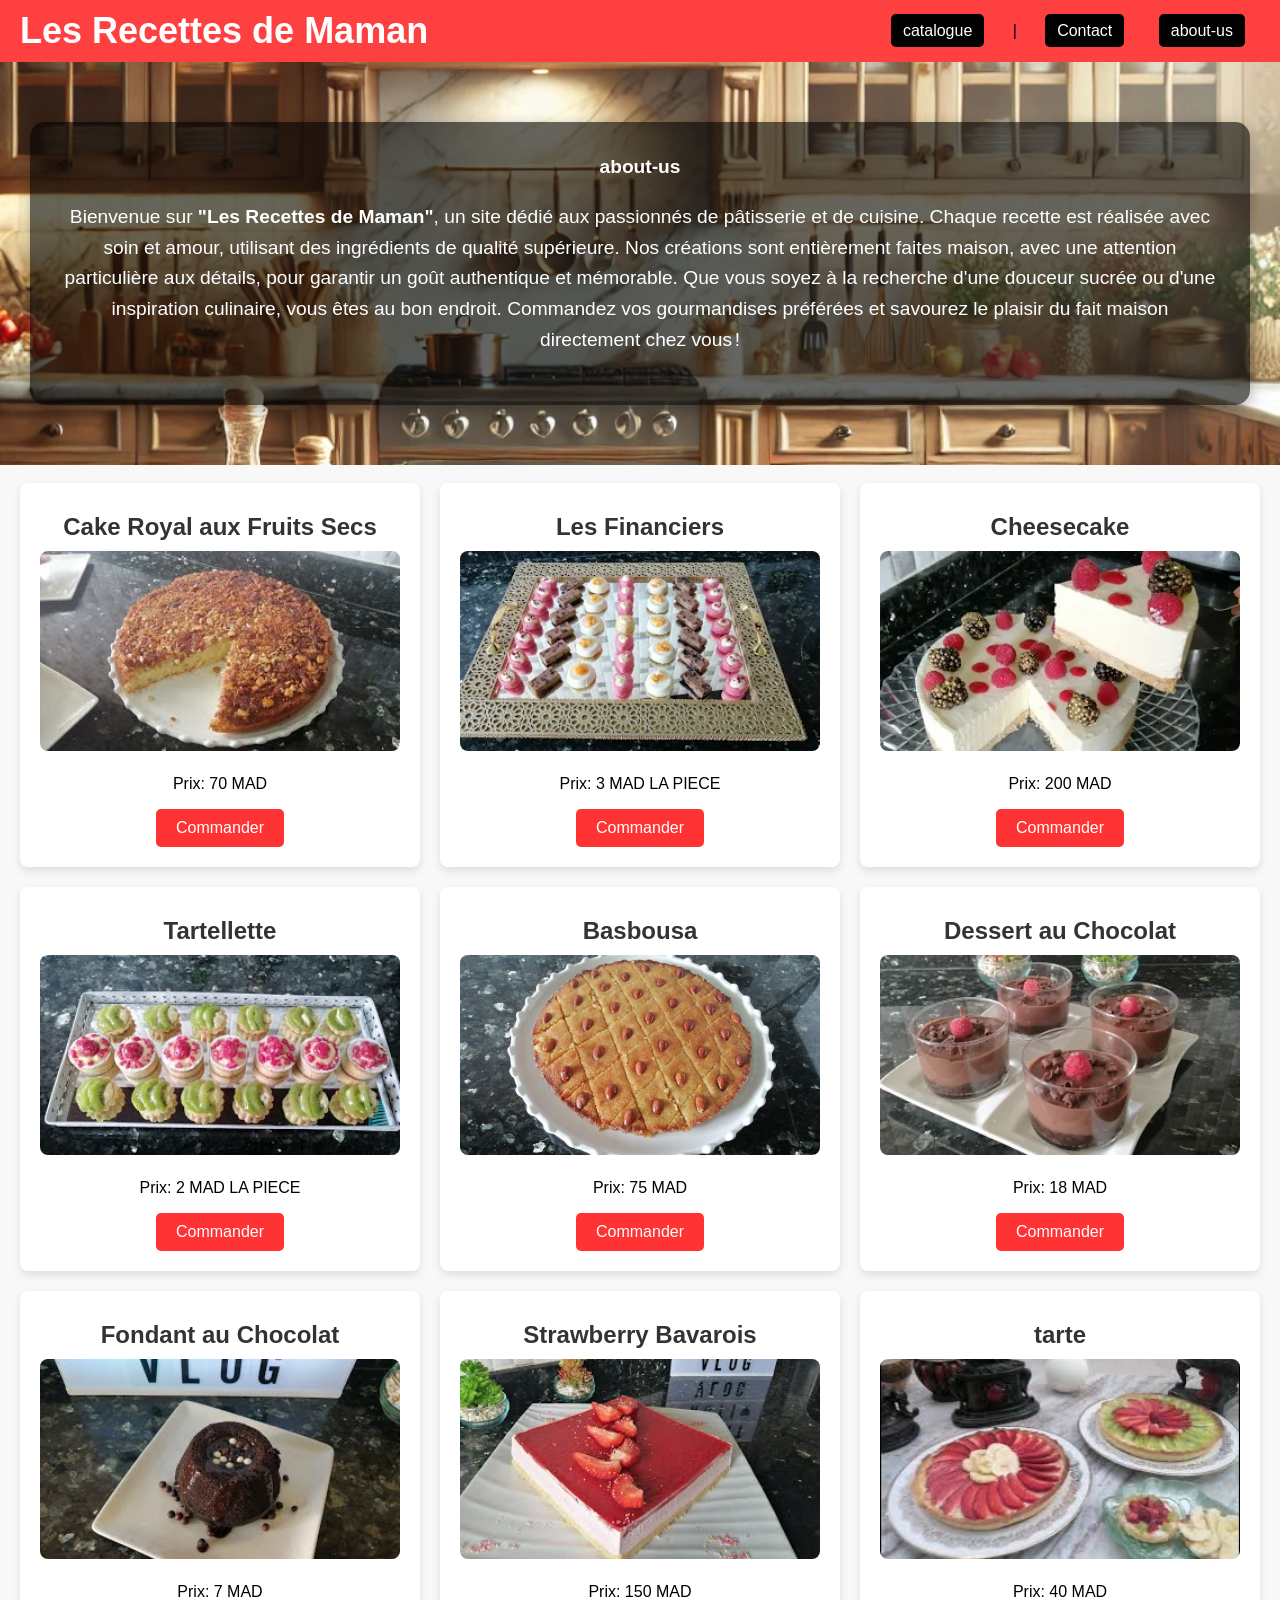
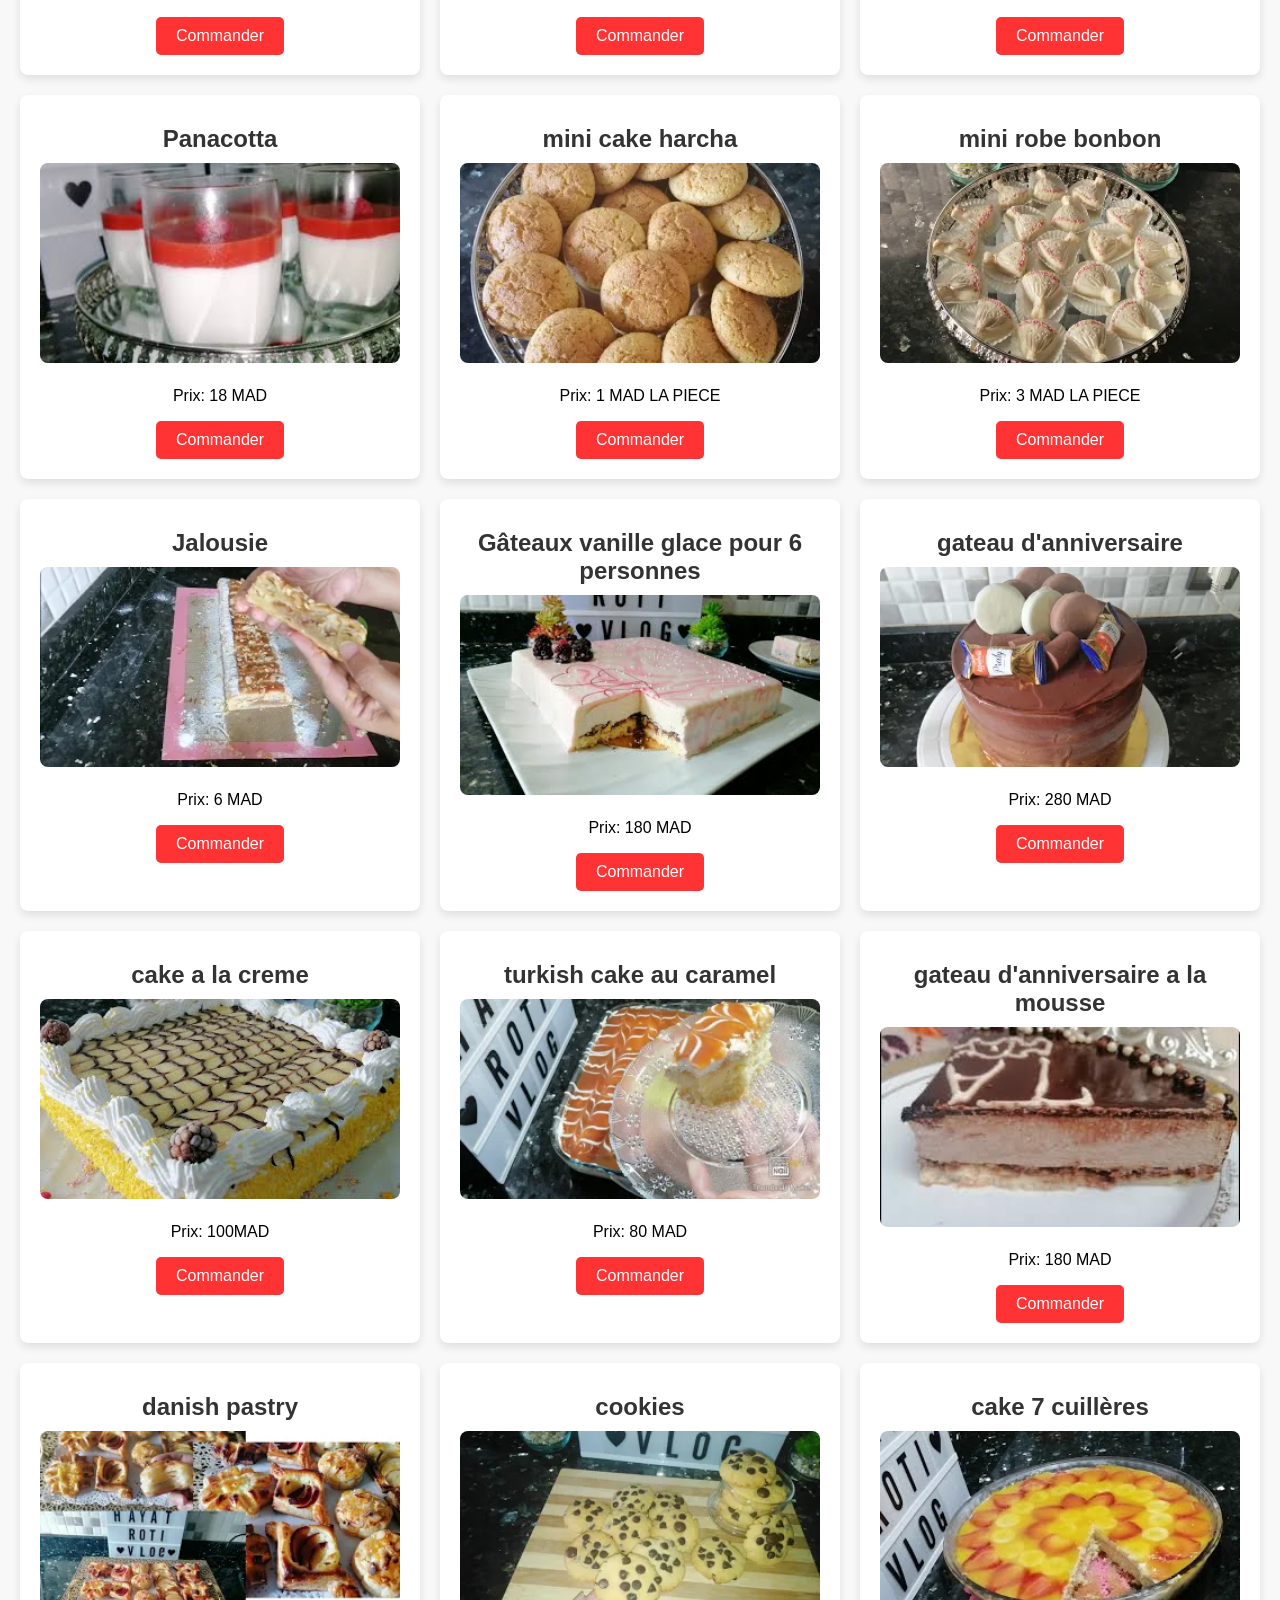
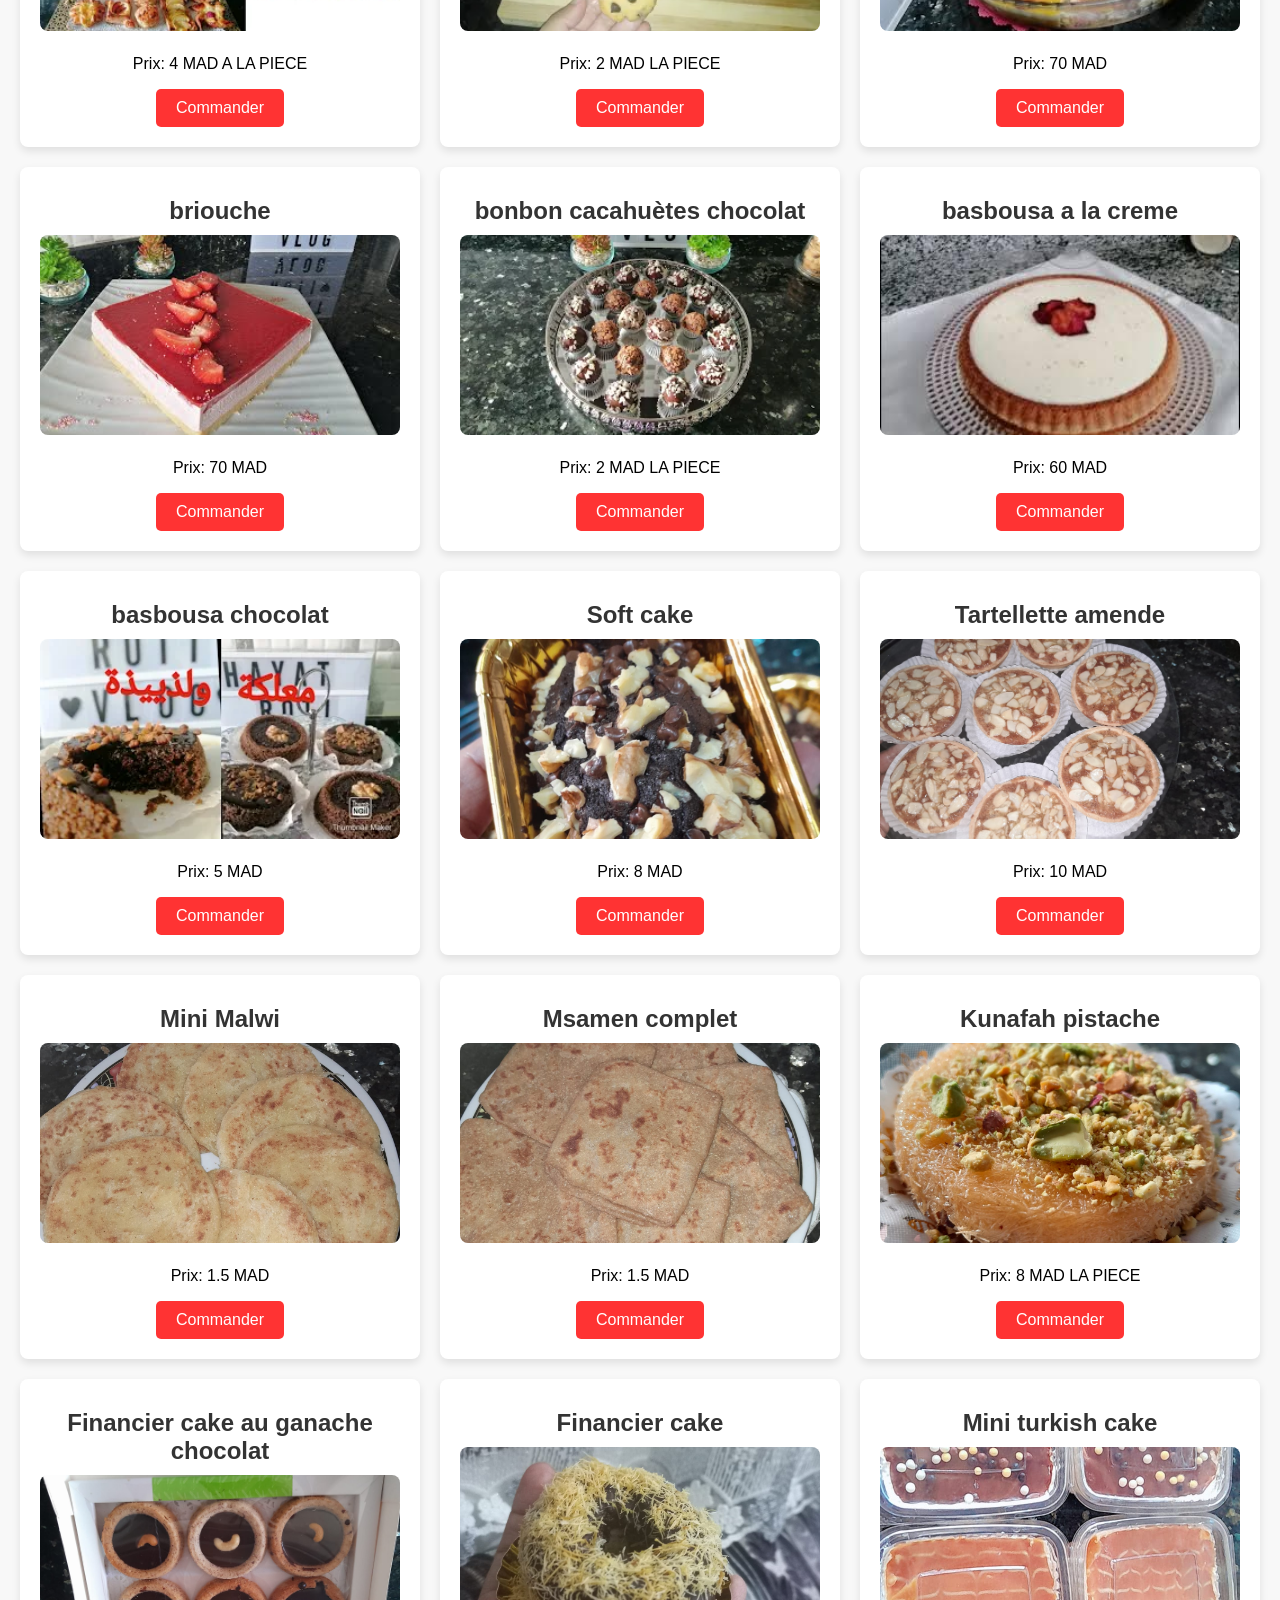
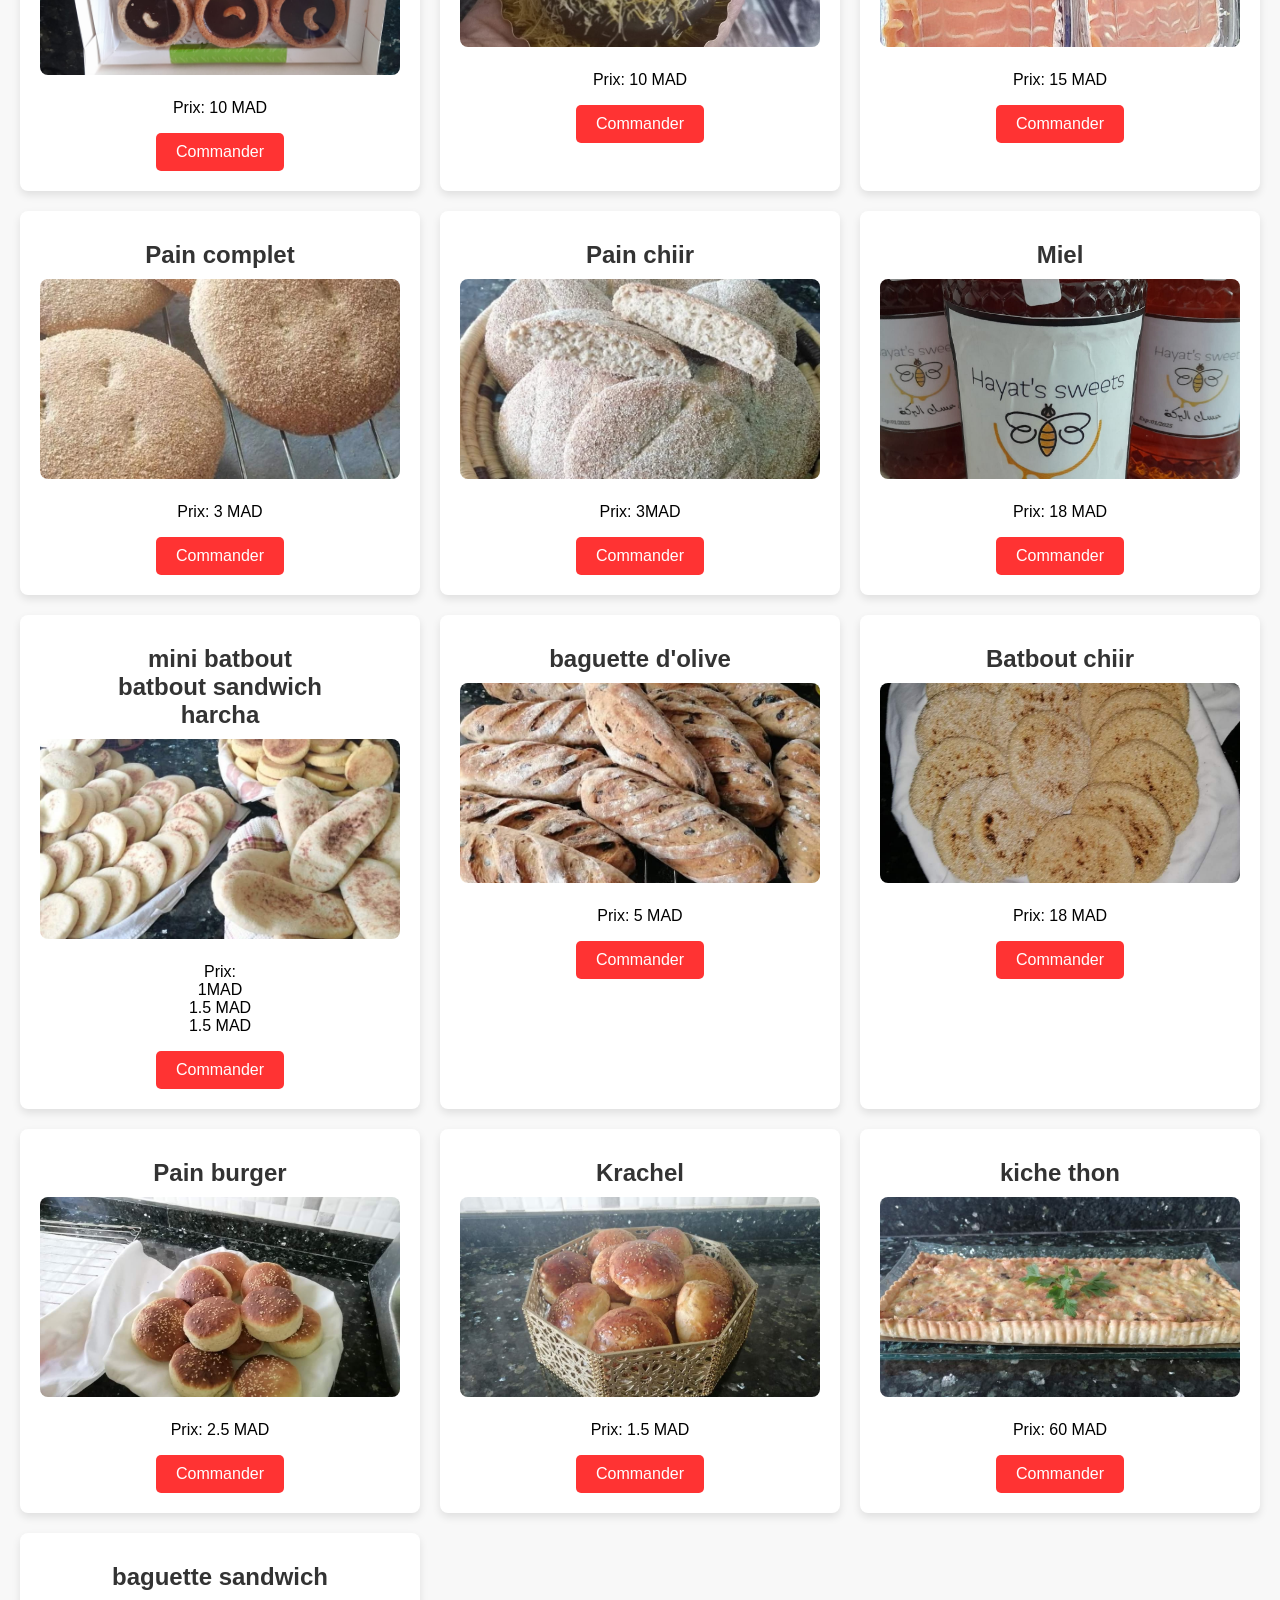
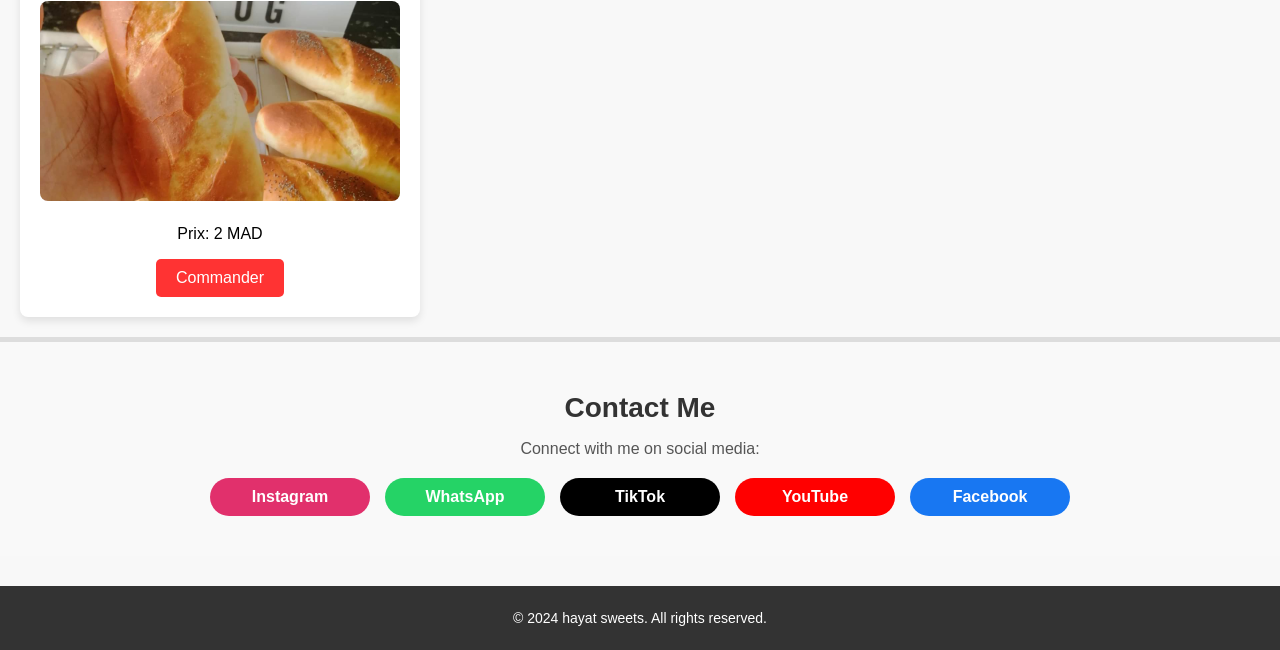
==== index.html @ 3f4fecc0 "Add files via upload" ====
<!DOCTYPE html>
<html lang="en">
  <head>
    <meta charset="UTF-8" />
    <meta name="viewport" content="width=device-width, initial-scale=1.0" />
    <title>Hayat Recipes</title>
    <link rel="icon" href="logo clone.png" type="image/png" />
    <link rel="stylesheet" href="styles.css" />
  </head>
  <body>
    <header>
      <h1>Les Recettes de Maman</h1>
      <nav>
        <a href="#recipes">catalogue</a> &nbsp; | &nbsp;
        <a href="#contact">Contact</a>
        <a href="#about-us">about-us</a>
      </nav>
    </header>

    <main>
        <section id="about-us" class="about-section">
            <div class="about-content">
              <h1class="a"> <strong>about-us</strong></h1>
              <p>
                Bienvenue sur <strong>"Les Recettes de Maman"</strong>, un site dédié aux passionnés de pâtisserie et de cuisine.  
                Chaque recette est réalisée avec soin et amour, utilisant des ingrédients de qualité supérieure.  
                Nos créations sont entièrement faites maison, avec une attention particulière aux détails, pour garantir un goût authentique et mémorable.  
                Que vous soyez à la recherche d'une douceur sucrée ou d'une inspiration culinaire, vous êtes au bon endroit.  
                Commandez vos gourmandises préférées et savourez le plaisir du fait maison directement chez vous !
              </p>
            </div>
          </section>
          <BR>
      <section id="recipes">
        <!-- Recipe 1 -->
        <article class="recipe">
          <h2 class="recipe-title">Cake Royal aux Fruits Secs</h2>
          <img
            src="photo/cake royal aux fruits secs.jpg"
            alt="Cake Royal aux Fruits Secs"
            class="recipe-image"
          />
          <div class="recipe-details">
            <p class="price">Prix: 70 MAD</p>
            <a
            href="https://wa.me/message/JJLFO6GVCVP2J1"
            class="order-link"
            data-recipe="Tartellette"
          >
            <button class="order-button">Commander</button>
          </a>
          </div>
        </article>

        <!-- Recipe 2 -->
        <article class="recipe">
          <h2 class="recipe-title">Les Financiers</h2>
          <img
            src="photo/Les financiers.webp"
            alt="Les Financiers"
            class="recipe-image"
          />
          <div class="recipe-details">
            <p class="price">Prix: 3 MAD LA PIECE</p>
            <a href="https://wa.me/message/JJLFO6GVCVP2J1" class="order-link">
              <button class="order-button">Commander</button>
            </a>
          </div>
        </article>

        <!-- Recipe 3 -->
        <article class="recipe">
          <h2 class="recipe-title">Cheesecake</h2>
          <img
            src="photo/cheesecake.webp"
            alt="Cheesecake"
            class="recipe-image"
          />
          <div class="recipe-details">
            <p class="price">Prix: 200 MAD</p>
            <a href="https://wa.me/message/JJLFO6GVCVP2J1" class="order-link">
              <button class="order-button">Commander</button>
            </a>
          </div>
        </article>

        <!-- Recipe 4 -->
        <article class="recipe">
          <h2 class="recipe-title">Tartellette</h2>
          <img
            src="photo/tartellete.jpg"
            alt="Tartellette"
            class="recipe-image"
          />
          <div class="recipe-details">
            <p class="price">Prix: 2 MAD LA PIECE</p>
            <a href="https://wa.me/message/JJLFO6GVCVP2J1" class="order-link">
              <button class="order-button">Commander</button>
            </a>
          </div>
        </article>

        <!-- Recipe 5 -->
        <article class="recipe">
          <h2 class="recipe-title">Basbousa</h2>
          <img
            src="photo/basbousa.jpeg"
            alt="Basbousa"
            class="recipe-image"
          />
          <div class="recipe-details">
            <p class="price">Prix: 75 MAD</p>
            <a href="https://wa.me/message/JJLFO6GVCVP2J1" class="order-link">
              <button class="order-button">Commander</button>
            </a>
          </div>
        </article>

        <!-- Recipe 6 -->
        <article class="recipe">
          <h2 class="recipe-title">Dessert au Chocolat</h2>
          <img
            src="photo/dessert chocola.webp"
            alt="Dessert au Chocolat"
            class="recipe-image"
          />
          <div class="recipe-details">
            <p class="price">Prix: 18 MAD</p>
            <a href="https://wa.me/message/JJLFO6GVCVP2J1" class="order-link">
              <button class="order-button">Commander</button>
            </a>
          </div>
        </article>

        <!-- Recipe 7 -->
        <article class="recipe">
          <h2 class="recipe-title">Fondant au Chocolat</h2>
          <img
            src="photo/fondant chocolat.jpg"
            alt="Fondant au Chocolat"
            class="recipe-image"
          />
          <div class="recipe-details">
            <p class="price">Prix: 7 MAD</p>
            <a href="https://wa.me/message/JJLFO6GVCVP2J1" class="order-link">
              <button class="order-button">Commander</button>
            </a>
          </div>
        </article>

        <!-- Recipe 8 -->
        <article class="recipe">
          <h2 class="recipe-title">Strawberry Bavarois</h2>
          <img
            src="photo/bavarois fraise.jpg"
            alt="Strawberry Bavarois"
            class="recipe-image"
          />
          <div class="recipe-details">
            <p class="price">Prix: 150 MAD</p>
            <a href="https://wa.me/message/JJLFO6GVCVP2J1" class="order-link">
              <button class="order-button">Commander</button>
            </a>
          </div>
        </article>
        <!-- Recipe 8 -->
        <article class="recipe">
            <h2 class="recipe-title">tarte</h2>
            <img
              src="photo/tarte.jpg"
              alt="Strawberry Bavarois"
              class="recipe-image"
            />
            <div class="recipe-details">
              <p class="price">Prix: 40 MAD</p>
              <a href="https://wa.me/message/JJLFO6GVCVP2J1" class="order-link">
                <button class="order-button">Commander</button>
              </a>
            </div>
          </article>
          <!-- Recipe 8 -->
        <article class="recipe">
            <h2 class="recipe-title">Panacotta</h2>
            <img
              src="photo/panacota.jpg"
              alt="Strawberry Bavarois"
              class="recipe-image"
            />
            <div class="recipe-details">
              <p class="price">Prix: 18 MAD</p>
              <a href="https://wa.me/message/JJLFO6GVCVP2J1" class="order-link">
                <button class="order-button">Commander</button>
              </a>
            </div>
          </article>
          <!-- Recipe 8 -->
        <article class="recipe">
            <h2 class="recipe-title">mini cake harcha</h2>
            <img
              src="photo/mini harcha.webp"
              alt="Strawberry Bavarois"
              class="recipe-image"
            />
            <div class="recipe-details">
              <p class="price">Prix: 1 MAD LA PIECE</p>
              <a href="https://wa.me/message/JJLFO6GVCVP2J1" class="order-link">
                <button class="order-button">Commander</button>
              </a>
            </div>
          </article>
          <!-- Recipe 8 -->
        <article class="recipe">
            <h2 class="recipe-title">mini robe bonbon</h2>
            <img
              src="photo/mini cake robe.webp"
              alt="Strawberry Bavarois"
              class="recipe-image"
            />
            <div class="recipe-details">
              <p class="price">Prix: 3 MAD LA PIECE </p>
              <a href="https://wa.me/message/JJLFO6GVCVP2J1" class="order-link">
                <button class="order-button">Commander</button>
              </a>
            </div>
          </article>
          <!-- Recipe 8 -->
        <article class="recipe">
            <h2 class="recipe-title">Jalousie</h2>
            <img
              src="photo/jalousie.webp"
              alt="Strawberry Bavarois"
              class="recipe-image"
            />
            <div class="recipe-details">
              <p class="price">Prix: 6 MAD</p>
              <a href="https://wa.me/message/JJLFO6GVCVP2J1" class="order-link">
                <button class="order-button">Commander</button>
              </a>
            </div>
          </article>
          <!-- Recipe 8 -->
        <article class="recipe">
            <h2 class="recipe-title">Gâteaux vanille glace pour 6 personnes</h2>
            <img
              src="photo/gateau glace.jpg"
              alt="Strawberry Bavarois"
              class="recipe-image"
            />
            <div class="recipe-details">
              <p class="price">Prix: 180 MAD</p>
              <a href="https://wa.me/message/JJLFO6GVCVP2J1" class="order-link">
                <button class="order-button">Commander</button>
              </a>
            </div>
          </article>
          <!-- Recipe 8 -->
        <article class="recipe">
            <h2 class="recipe-title">gateau d'anniversaire</h2>
            <img
              src="photo/GATEAU DANIV.webp"
              alt="Strawberry Bavarois"
              class="recipe-image"
            />
            <div class="recipe-details">
              <p class="price">Prix: 280 MAD</p>
              <a href="https://wa.me/message/JJLFO6GVCVP2J1" class="order-link">
                <button class="order-button">Commander</button>
              </a>
            </div>
          </article>
          <!-- Recipe 8 -->
        <article class="recipe">
            <h2 class="recipe-title">cake a la creme</h2>
            <img
              src="photo/gateau a la creme.jpg"
              alt="Strawberry Bavarois"
              class="recipe-image"
            />
            <div class="recipe-details">
              <p class="price">Prix: 100MAD</p>
              <a href="https://wa.me/message/JJLFO6GVCVP2J1" class="order-link">
                <button class="order-button">Commander</button>
              </a>
            </div>
          </article>
          <!-- Recipe 8 -->
        <article class="recipe">
            <h2 class="recipe-title">turkish cake au caramel </h2>
            <img
              src="photo/TURKISH CAKE CARAMEL.webp"
              alt="Strawberry Bavarois"
              class="recipe-image"
            />
            <div class="recipe-details">
              <p class="price">Prix: 80 MAD</p>
              <a href="https://wa.me/message/JJLFO6GVCVP2J1" class="order-link">
                <button class="order-button">Commander</button>
              </a>
            </div>
          </article>
          <!-- Recipe 8 -->
        <article class="recipe">
            <h2 class="recipe-title">gateau d'anniversaire a la mousse</h2>
            <img
              src="photo/gateau a la mousse.jpg"
              alt="Strawberry Bavarois"
              class="recipe-image"
            />
            <div class="recipe-details">
              <p class="price">Prix: 180 MAD</p>
              <a href="https://wa.me/message/JJLFO6GVCVP2J1" class="order-link">
                <button class="order-button">Commander</button>
              </a>
            </div>
          </article>
          <!-- Recipe 8 -->
        <article class="recipe">
            <h2 class="recipe-title">danish pastry</h2>
            <img
              src="photo/danish pastry.webp"
              alt="Strawberry Bavarois"
              class="recipe-image"
            />
            <div class="recipe-details">
              <p class="price">Prix: 4 MAD A LA PIECE</p>
              <a href="https://wa.me/message/JJLFO6GVCVP2J1" class="order-link">
                <button class="order-button">Commander</button>
              </a>
            </div>
          </article>
          <!-- Recipe 8 -->
        <article class="recipe">
            <h2 class="recipe-title">cookies</h2>
            <img
              src="photo/cookies.webp"
              alt="Strawberry Bavarois"
              class="recipe-image"
            />
            <div class="recipe-details">
              <p class="price">Prix: 2 MAD LA PIECE</p>
              <a href="https://wa.me/message/JJLFO6GVCVP2J1" class="order-link">
                <button class="order-button">Commander</button>
              </a>
            </div>
          </article>
          <!-- Recipe 8 -->
          <!-- Recipe 8 -->
        <article class="recipe">
            <h2 class="recipe-title">cake 7 cuillères</h2>
            <img
              src="photo/cake 7 cuilleres.jpg"
              alt="Strawberry Bavarois"
              class="recipe-image"
            />
            <div class="recipe-details">
              <p class="price">Prix: 70 MAD</p>
              <a href="https://wa.me/message/JJLFO6GVCVP2J1" class="order-link">
                <button class="order-button">Commander</button>
              </a>
            </div>
          </article>
          <!-- Recipe 8 -->
        <article class="recipe">
            <h2 class="recipe-title">briouche</h2>
            <img
              src="photo/bavarois fraise.jpg"
              alt="Strawberry Bavarois"
              class="recipe-image"
            />
            <div class="recipe-details">
              <p class="price">Prix: 70 MAD</p>
              <a href="https://wa.me/message/JJLFO6GVCVP2J1" class="order-link">
                <button class="order-button">Commander</button>
              </a>
            </div>
          </article>
          <!-- Recipe 8 -->
        <article class="recipe">
            <h2 class="recipe-title">bonbon cacahuètes chocolat</h2>
            <img
              src="photo/bonbon cacahouete.webp"
              alt="Strawberry Bavarois"
              class="recipe-image"
            />
            <div class="recipe-details">
              <p class="price">Prix: 2 MAD LA PIECE</p>
              <a href="https://wa.me/message/JJLFO6GVCVP2J1" class="order-link">
                <button class="order-button">Commander</button>
              </a>
            </div>
          </article>
          <!-- Recipe 8 -->
        <article class="recipe">
            <h2 class="recipe-title">basbousa a la creme</h2>
            <img
              src="photo/basbousa creme.jpg"
              alt="Strawberry Bavarois"
              class="recipe-image"
            />
            <div class="recipe-details">
              <p class="price">Prix: 60 MAD</p>
              <a href="https://wa.me/message/JJLFO6GVCVP2J1" class="order-link">
                <button class="order-button">Commander</button>
              </a>
            </div>
          </article>
          <!-- Recipe 8 -->
        <article class="recipe">
            <h2 class="recipe-title">basbousa chocolat</h2>
            <img
              src="photo/basbousa chocolat.webp"
              alt="Strawberry Bavarois"
              class="recipe-image"
            />
            <div class="recipe-details">
              <p class="price">Prix: 5 MAD</p>
              <a href="https://wa.me/message/JJLFO6GVCVP2J1" class="order-link">
                <button class="order-button">Commander</button>
              </a>
            </div>
          </article>
            <!-- Recipe 8 -->
        <article class="recipe">
            <h2 class="recipe-title">Soft cake</h2>
            <img
              src="photo/soft cake.jpeg"
              alt="Strawberry Bavarois"
              class="recipe-image"
            />
            <div class="recipe-details">
              <p class="price">Prix: 8 MAD</p>
              <a href="https://wa.me/message/JJLFO6GVCVP2J1" class="order-link">
                <button class="order-button">Commander</button>
              </a>
            </div>
          </article>
            <!-- Recipe 8 -->
        <article class="recipe">
            <h2 class="recipe-title">Tartellette amende</h2>
            <img
              src="photo/TARTE D'amnde.jpeg"
              alt="Strawberry Bavarois"
              class="recipe-image"
            />
            <div class="recipe-details">
              <p class="price">Prix: 10 MAD</p>
              <a href="https://wa.me/message/JJLFO6GVCVP2J1" class="order-link">
                <button class="order-button">Commander</button>
              </a>
            </div>
          </article>
            <!-- Recipe 8 -->
        <article class="recipe">
            <h2 class="recipe-title">Mini Malwi</h2>
            <img
              src="photo/mini malwi.jpeg"
              alt="Strawberry Bavarois"
              class="recipe-image"
            />
            <div class="recipe-details">
              <p class="price">Prix: 1.5 MAD</p>
              <a href="https://wa.me/message/JJLFO6GVCVP2J1" class="order-link">
                <button class="order-button">Commander</button>
              </a>
            </div>
          </article>
            <!-- Recipe 8 -->
        <article class="recipe">
            <h2 class="recipe-title">Msamen complet</h2>
            <img
              src="photo/msaman be lgamh.jpeg"
              alt="Strawberry Bavarois"
              class="recipe-image"
            />
            <div class="recipe-details">
              <p class="price">Prix: 1.5 MAD</p>
              <a href="https://wa.me/message/JJLFO6GVCVP2J1" class="order-link">
                <button class="order-button">Commander</button>
              </a>
            </div>
          </article>
            <!-- Recipe 8 -->
        <article class="recipe">
            <h2 class="recipe-title">Kunafah pistache</h2>
            <img
              src="photo/kunafah pistash.jpeg"
              alt="Strawberry Bavarois"
              class="recipe-image"
            />
            <div class="recipe-details">
              <p class="price">Prix: 8 MAD LA PIECE</p>
              <a href="https://wa.me/message/JJLFO6GVCVP2J1" class="order-link">
                <button class="order-button">Commander</button>
              </a>
            </div>
          </article>
            <!-- Recipe 8 -->
        <article class="recipe">
            <h2 class="recipe-title">Financier cake au ganache chocolat</h2>
            <img
              src="photo/financier cake au ganache chocolat.jpeg"
              alt="Strawberry Bavarois"
              class="recipe-image"
            />
            <div class="recipe-details">
              <p class="price">Prix: 10 MAD</p>
              <a href="https://wa.me/message/JJLFO6GVCVP2J1" class="order-link">
                <button class="order-button">Commander</button>
              </a>
            </div>
          </article>
            <!-- Recipe 8 -->
        <article class="recipe">
            <h2 class="recipe-title">Financier cake </h2>
            <img
              src="photo/financier cake.jpeg"
              alt="Strawberry Bavarois"
              class="recipe-image"
            />
            <div class="recipe-details">
              <p class="price">Prix: 10 MAD</p>
              <a href="https://wa.me/message/JJLFO6GVCVP2J1" class="order-link">
                <button class="order-button">Commander</button>
              </a>
            </div>
          </article>
            <!-- Recipe 8 -->
        <article class="recipe">
            <h2 class="recipe-title">Mini turkish cake </h2>
            <img
              src="photo/turkish cake.jpeg"
              alt="Strawberry Bavarois"
              class="recipe-image"
            />
            <div class="recipe-details">
              <p class="price">Prix: 15 MAD</p>
              <a href="https://wa.me/message/JJLFO6GVCVP2J1" class="order-link">
                <button class="order-button">Commander</button>
              </a>
            </div>
          </article>
          <article class="recipe">
            <h2 class="recipe-title">Pain complet</h2>
            <img
              src="photo/pain complet.jpeg"
              alt="Strawberry Bavarois"
              class="recipe-image"/>
            <div class="recipe-details">
              <p class="price">Prix: 3 MAD</p>
              <a href="https://wa.me/message/JJLFO6GVCVP2J1" class="order-link">
                <button class="order-button">Commander</button>
              </a>
            </div>
          </article>
          <article class="recipe">
            <h2 class="recipe-title">Pain chiir </h2>
            <img
              src="photo/pain chiir.jpeg"
              alt="Strawberry Bavarois"
              class="recipe-image"
            />
            <div class="recipe-details">
              <p class="price">Prix: 3MAD</p>
              <a href="https://wa.me/message/JJLFO6GVCVP2J1" class="order-link">
                <button class="order-button">Commander</button>
              </a>
            </div>
          </article>
          <article class="recipe">
            <h2 class="recipe-title">Miel</h2>
            <img
              src="photo/miel al baraka.jpeg"
              alt="Strawberry Bavarois"
              class="recipe-image"
            />
            <div class="recipe-details">
              <p class="price">Prix: 18 MAD</p>
              <a href="https://wa.me/message/JJLFO6GVCVP2J1" class="order-link">
                <button class="order-button">Commander</button>
              </a>
            </div>
          </article>
          <article class="recipe">
            <h2 class="recipe-title">mini batbout
                <br>batbout sandwich <br>
                harcha
            </h2>
            <img
              src="photo/melange.jpeg"
              alt="Strawberry Bavarois"
              class="recipe-image"
            />
            <div class="recipe-details">
              <p class="price">Prix: 
                <BR>1MAD 
                <br>1.5 MAD
                <BR>1.5 MAD</BR>
              </p>
              <a href="https://wa.me/message/JJLFO6GVCVP2J1" class="order-link">
                <button class="order-button">Commander</button>
              </a>
            </div>
          </article>
          <article class="recipe">
            <h2 class="recipe-title">baguette d'olive</h2>
            <img
              src="photo/pain au olive.jpeg"
              alt="Strawberry Bavarois"
              class="recipe-image"
            />
            <div class="recipe-details">
              <p class="price">Prix: 5 MAD</p>
              <a href="https://wa.me/message/JJLFO6GVCVP2J1" class="order-link">
                <button class="order-button">Commander</button>
              </a>
            </div>
          </article>
          <article class="recipe">
            <h2 class="recipe-title">Batbout chiir</h2>
            <img
              src="photo/batbout.jpeg"
              alt="Strawberry Bavarois"
              class="recipe-image"
            />
            <div class="recipe-details">
              <p class="price">Prix: 18 MAD</p>
              <a href="https://wa.me/message/JJLFO6GVCVP2J1" class="order-link">
                <button class="order-button">Commander</button>
              </a>
            </div>
          </article>
          <article class="recipe">
            <h2 class="recipe-title">Pain burger</h2>
            <img
              src="photo/pain du burger.jpeg"
              alt="Strawberry Bavarois"
              class="recipe-image"
            />
            <div class="recipe-details">
              <p class="price">Prix: 2.5 MAD</p>
              <a href="https://wa.me/message/JJLFO6GVCVP2J1" class="order-link">
                <button class="order-button">Commander</button>
              </a>
            </div>
          </article>
          <article class="recipe">
            <h2 class="recipe-title">Krachel</h2>
            <img
              src="photo/krachel.jpeg"
              alt="Strawberry Bavarois"
              class="recipe-image"
            />
            <div class="recipe-details">
              <p class="price">Prix: 1.5 MAD</p>
              <a href="https://wa.me/message/JJLFO6GVCVP2J1" class="order-link">
                <button class="order-button">Commander</button>
              </a>
            </div>
          </article>
          <article class="recipe">
            <h2 class="recipe-title">kiche thon</h2>
            <img
              src="photo/gratin.jpeg"
              alt="Strawberry Bavarois"
              class="recipe-image"
            />
            <div class="recipe-details">
              <p class="price">Prix: 60 MAD</p>
              <a href="https://wa.me/message/JJLFO6GVCVP2J1" class="order-link">
                <button class="order-button">Commander</button>
              </a>
            </div>
          </article>
          <article class="recipe">
            <h2 class="recipe-title">baguette sandwich</h2>
            <img
              src="photo/baguette sandwich.jpeg"
              alt="Strawberry Bavarois"
              class="recipe-image"
            />
            <div class="recipe-details">
              <p class="price">Prix: 2 MAD</p>
              <a href="https://wa.me/message/JJLFO6GVCVP2J1" class="order-link">
                <button class="order-button">Commander</button>
              </a>
            </div>
          </article>
      </section>
    </main>

    <section id="contact">
        <h2>Contact Me</h2>
        <p>Connect with me on social media:</p>
        <div class="social-links">
          <a
            href="https://www.instagram.com/hayatrotivlog?igsh=NnV3eHNqYzYwaWw5"
            target="_blank"
            class="social-btn instagram"
            >Instagram</a
          >
          <a
            href="https://wa.me/message/JJLFO6GVCVP2J1"
            target="_blank"
            class="social-btn whatsapp"
            >WhatsApp</a
          >
          <a
            href="https://www.tiktok.com/@kokitakokita234?_t=8sPfUHMxGtB&_r=1"
            target="_blank"
            class="social-btn tiktok"
            >TikTok</a
          >
          <a
            href="https://youtube.com/@wasafat123_h?si=BjGsVF9eXCB3-935"
            target="_blank"
            class="social-btn youtube"
            >YouTube</a
          >
          <a
      href="https://www.facebook.com/profile.php?id=100054448692441&mibextid=ZbWKwL"
      target="_blank"
      class="social-btn facebook"
      >Facebook</a
    >
        </div>
      </section>
      <footer>
        <p>&copy; 2024 hayat sweets. All rights reserved.</p>
      </footer>
      <script src="script.js"></script>
  </body>
</html>
---- styles.css ----
/* General Styles */
body {
    font-family: Arial, sans-serif;
    background-color: #f8f8f8;
    margin: 0;
    padding: 0;
    box-sizing: border-box;
}
.about-section {
    background-image: url('photo/DALL·E\ 2024-12-22\ 23.48.54\ -\ A\ beautiful\ and\ elegant\ kitchen\ background\ with\ soft\ lighting\,\ wooden\ cabinets\,\ marble\ countertops\,\ and\ a\ cozy\ atmosphere.\ The\ scene\ includes\ fresh\ in.webp'); /* Image de fond */
    background-size: cover; /* Couvrir toute la section */
    background-repeat: no-repeat; /* Pas de répétition */
    background-position: center; /* Centrer l'image */
    color: #fff; /* Texte en blanc pour contraste */
    text-align: center; /* Centrer le contenu */
    padding: 60px 30px; /* Ajouter de l'espace pour le contenu */
    position: relative; /* Pour personnalisation future */
    margin: -20px;
}

.about-content {
    background-color: rgba(0, 0, 0, 0.6); /* Overlay sombre pour améliorer la lisibilité */
    display: inline-block; /* Contenu compact */
    padding: 30px; /* Espacement intérieur */
    border-radius: 15px; /* Coins arrondis */
    box-shadow: 0 5px 15px rgba(0, 0, 0, 0.3); /* Effet 3D subtil */
    font-size: 1.2em; /* Taille de texte */
    line-height: 1.6; /* Espacement du texte */
}
.a{
    color: #ffffff;
    margin: 10px 0;
}
h1, h2, h3 {
    color: #333;
    margin: 10px 0;
}

ul {
    padding-left: 20px;
}

button {
    background-color: #ff3333;
    color: white;
    border: none;
    padding: 10px 20px;
    cursor: pointer;
    font-size: 16px;
    border-radius: 5px;
}

button:hover {
    background-color: #40fd79;
}

footer {
    text-align: center;
    padding: 20px;
    background-color: #333;
    color: white;
    margin-top: 20px;
}

/* Header Styles */
header {
    background-color: #ff4040;
    padding: 20px;
    text-align: center;
}

header h1 {
    font-size: 36px;
    color: white;
}
header {
    display: flex;
    justify-content: space-between;
    align-items: center;
    padding: 10px 20px;
 
  }
  
  h1 {
    margin: 0;
    font-size: 24px;
  }
  
  nav a {
    text-decoration: none;
    color: #fff; /* White text for better contrast */
    margin: 0 15px;
    font-size: 16px;
    padding: 8px 12px;
    border-radius: 5px; /* Rounded corners */
    transition: all 0.3s ease; /* Smooth hover transition */
    background-color: #000000; /* Background for buttons */
  }
  
  nav a:hover {
    color: #fff;
    background-color: #fffb00; /* Highlighted background on hover */
    transform: scale(1.1); /* Slight zoom effect */
    box-shadow: 0 4px 6px rgba(0, 0, 0, 0.2); /* Shadow effect on hover */
  }
  

/* Main Section */
main {
    padding: 20px;
}

/* Recipe Section */
#recipes {
    display: grid;
    grid-template-columns: repeat(auto-fill, minmax(300px, 1fr));
    gap: 20px;
    margin-top: 20px;
}

/* Individual Recipe Style */
.recipe {
    background-color: white;
    padding: 20px;
    border-radius: 8px;
    box-shadow: 0 4px 8px rgba(0, 0, 0, 0.1);
    text-align: center;
    transition: transform 0.3s ease;
}

.recipe:hover {
    transform: translateY(-5px);
}

/* Recipe Video */
.recipe-image {
    width: 100%;
    height: 200px;
    object-fit: cover; /* Maintains aspect ratio and crops excess */
    border-radius: 8px;
}


/* Recipe Details */
.recipe-details {
    margin-top: 20px;
}



/* General Section Styles */
#contact {
    text-align: center;
    padding: 40px 20px;
    background-color: #f9f9f9;
    border-top: 5px solid #ddd;
}

#contact h2 {
    font-size: 28px;
    color: #333;
    margin-bottom: 10px;
}

#contact p {
    font-size: 16px;
    color: #555;
    margin-bottom: 20px;
}

/* Social Links Styling */
.social-links {
    display: flex;
    justify-content: center;
    flex-wrap: wrap;
    gap: 15px;
}

.social-btn {
    display: inline-block;
    padding: 10px 20px;
    font-size: 16px;
    color: #fff;
    text-decoration: none;
    border-radius: 30px;
    transition: transform 0.3s ease, background-color 0.3s ease, box-shadow 0.3s ease;
    text-align: center;
    font-weight: bold;
    min-width: 120px;
}

/* Individual Social Button Colors */
.social-btn.instagram {
    background-color: #E1306C;
}

.social-btn.whatsapp {
    background-color: #25D366;
}

.social-btn.tiktok {
    background-color: #000;
}

.social-btn.youtube {
    background-color: #FF0000;
}

.social-btn.facebook {
    background-color: #1877F2;
}

/* Hover Effects */
.social-btn:hover {
    transform: translateY(-3px);
    box-shadow: 0 8px 15px rgba(0, 0, 0, 0.2);
}

.social-btn.instagram:hover {
    background-color: #c0275b;
}

.social-btn.whatsapp:hover {
    background-color: #1da851;
}

.social-btn.tiktok:hover {
    background-color: #333;
}

.social-btn.youtube:hover {
    background-color: #cc0000;
}

.social-btn.facebook:hover {
    background-color: #155db2;
}

/* Footer Styles */
footer {
    background-color: #333;
    color: white;
    padding: 10px;
    margin-top: 30px;
}

footer p {
    font-size: 14px;
}
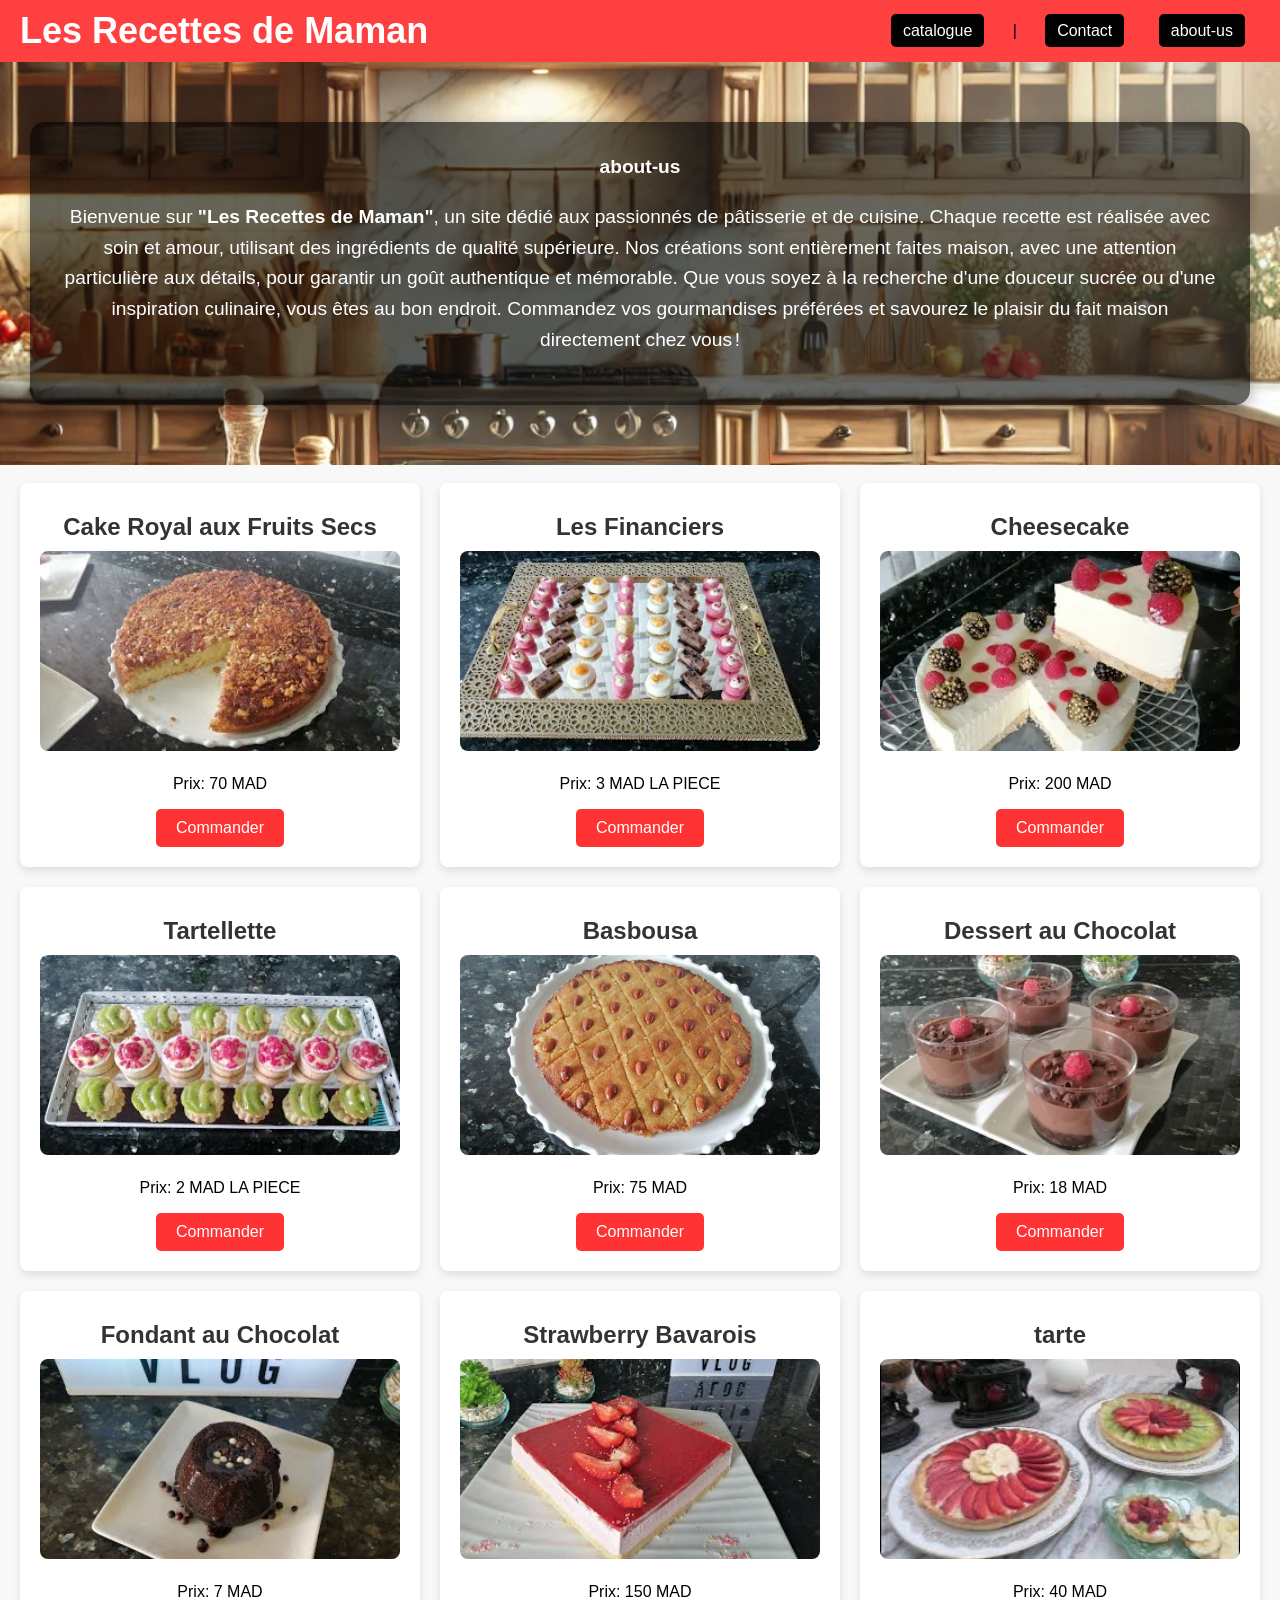
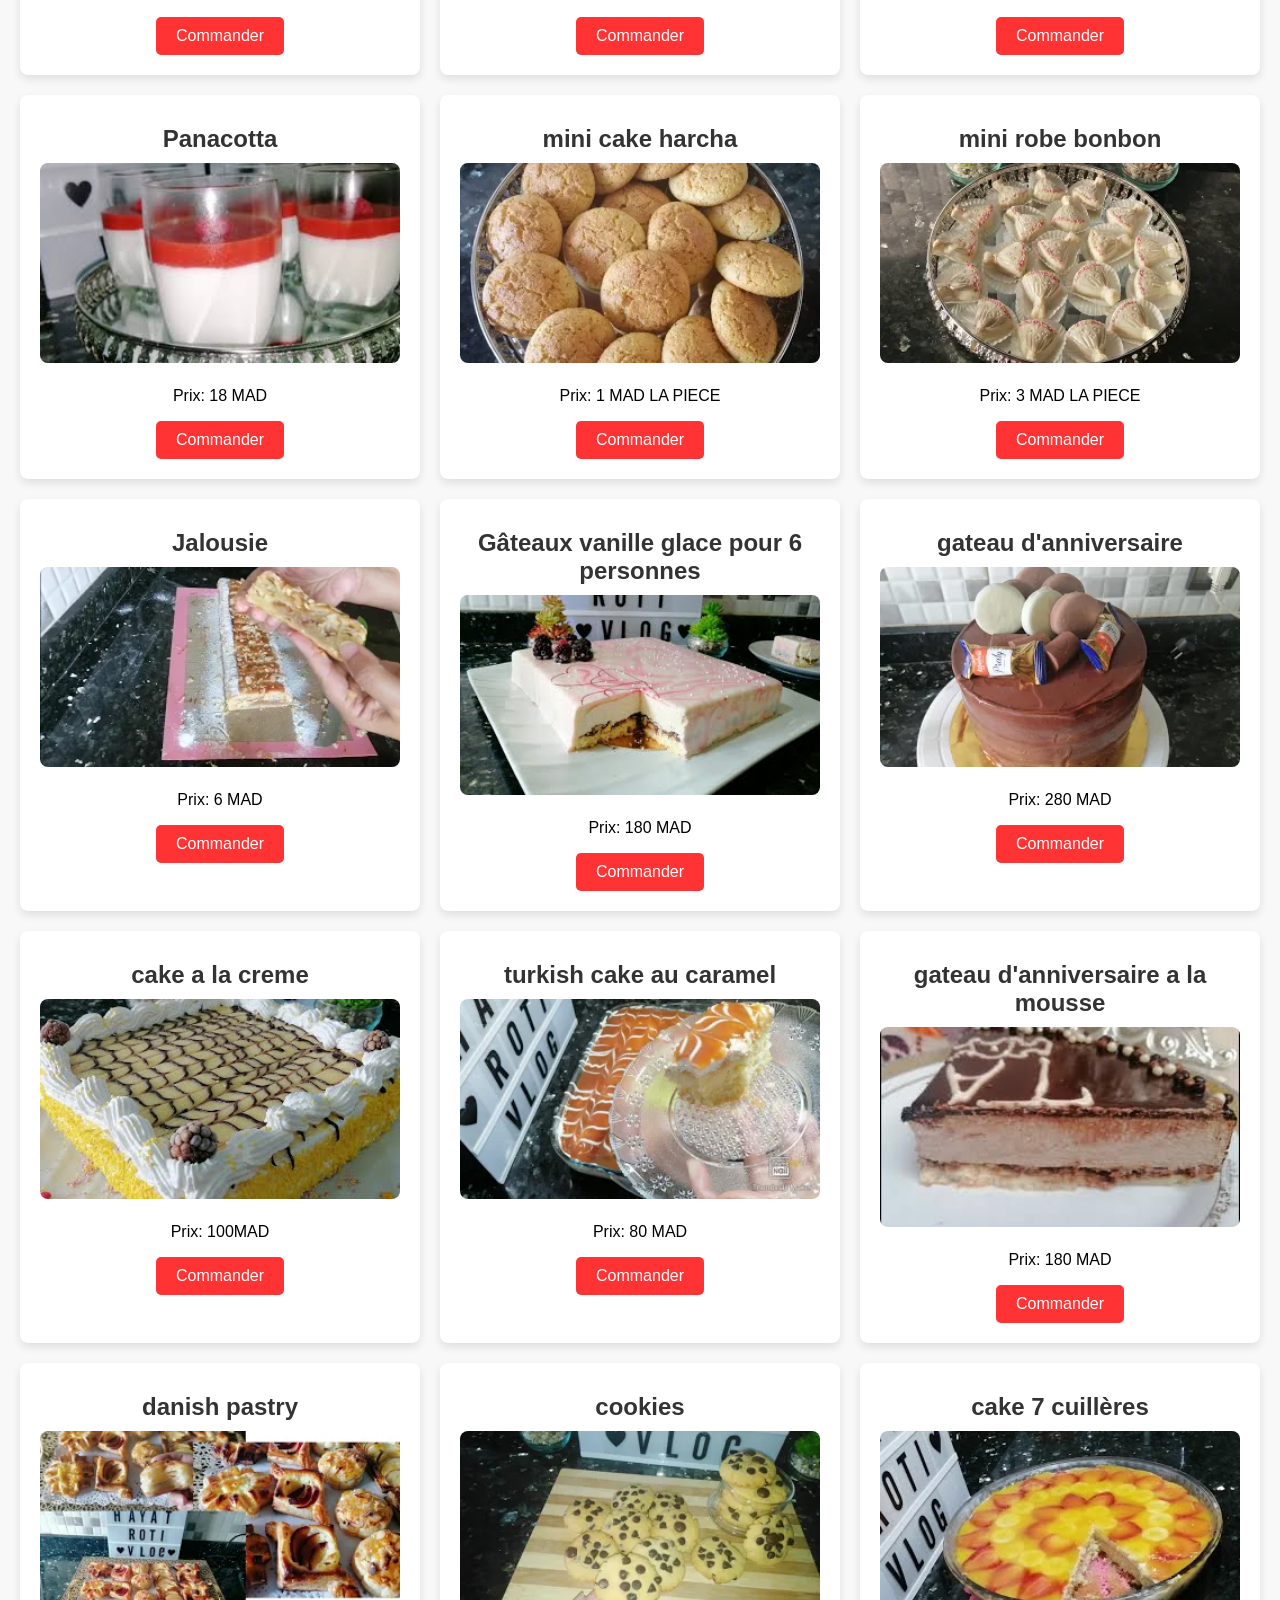
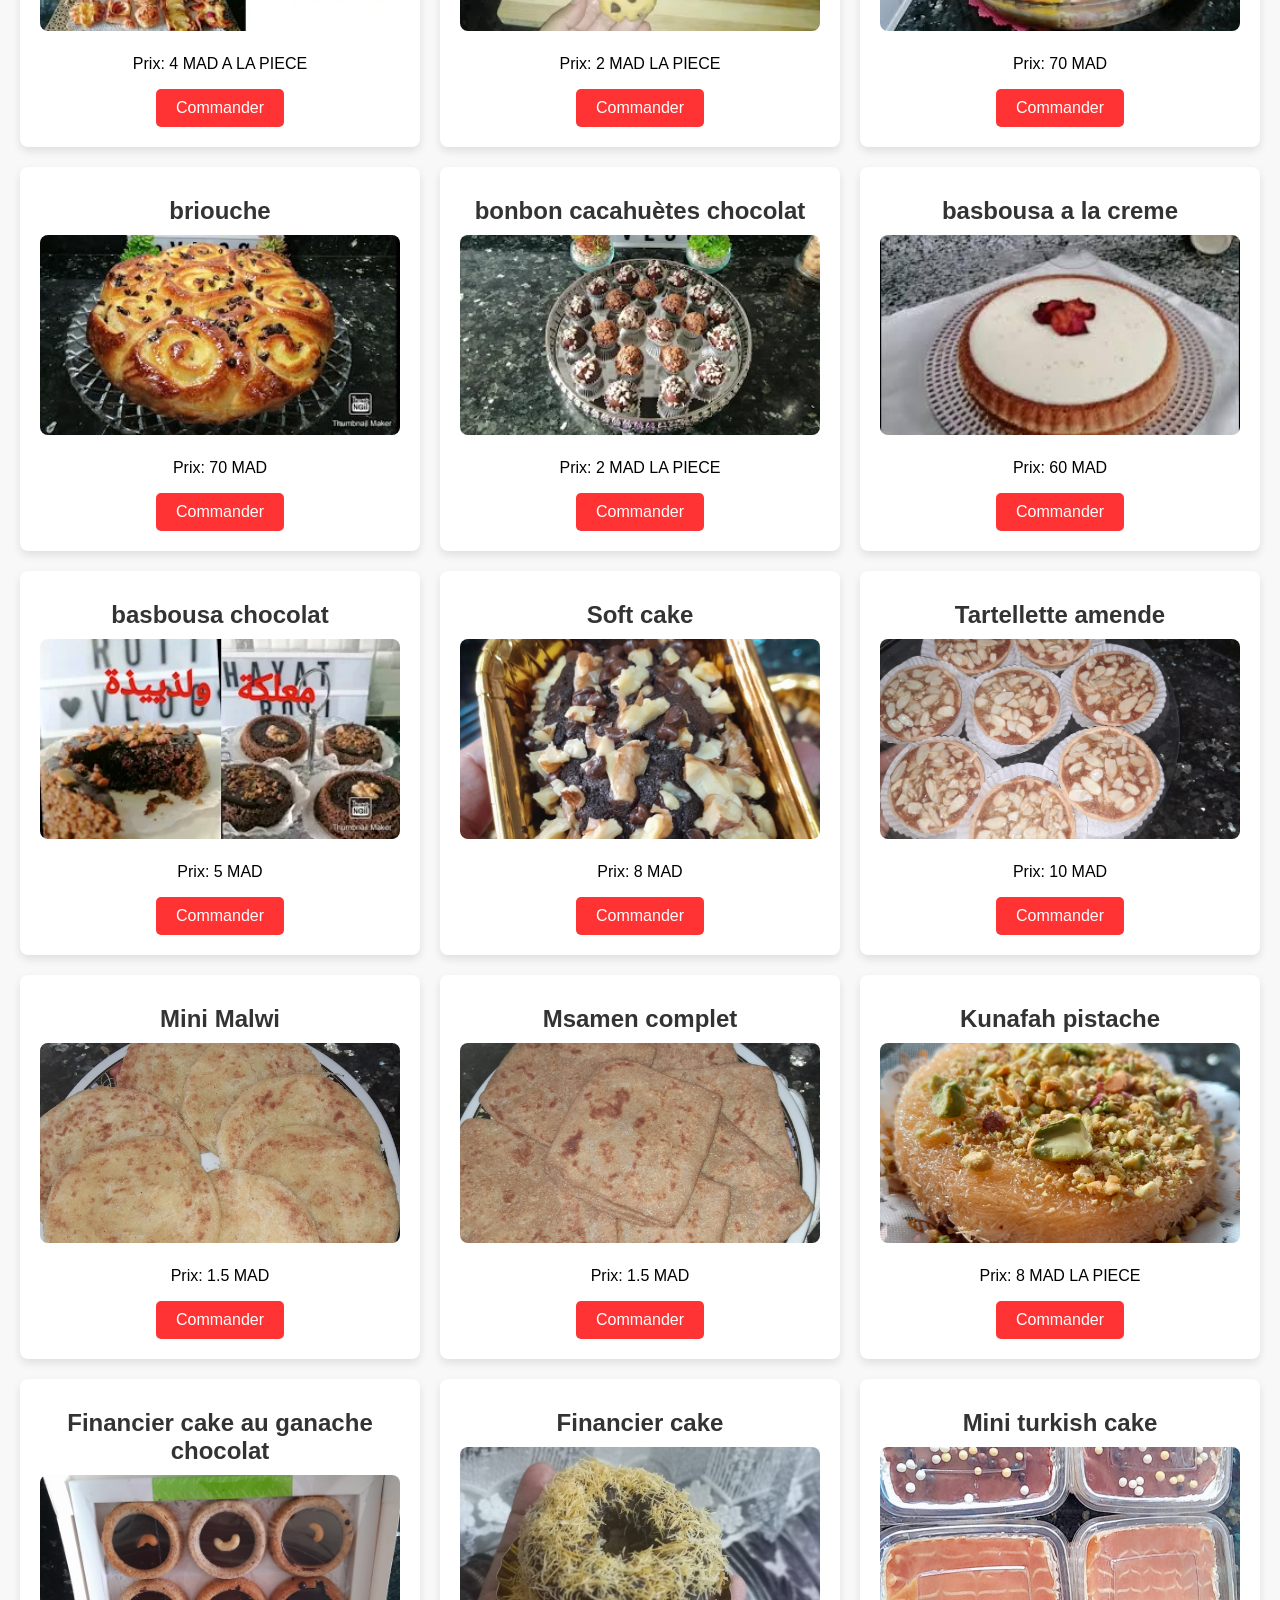
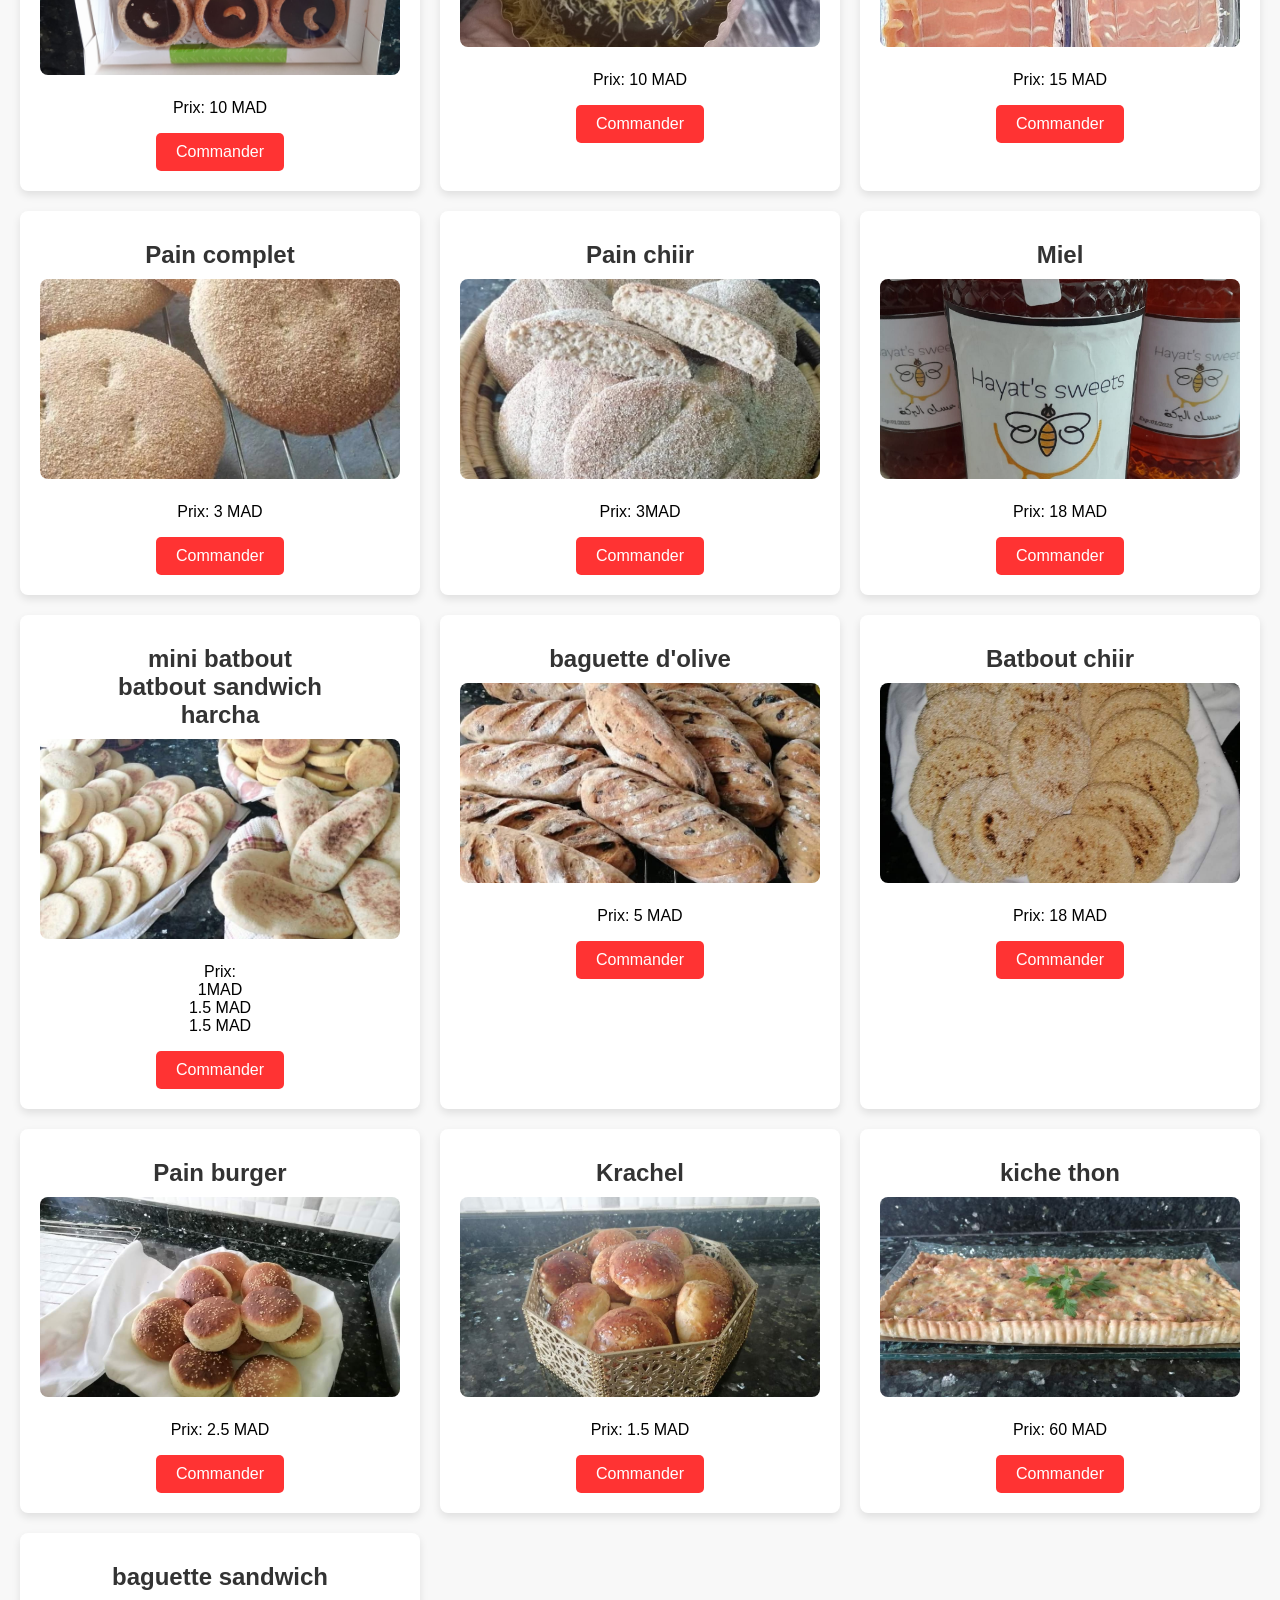
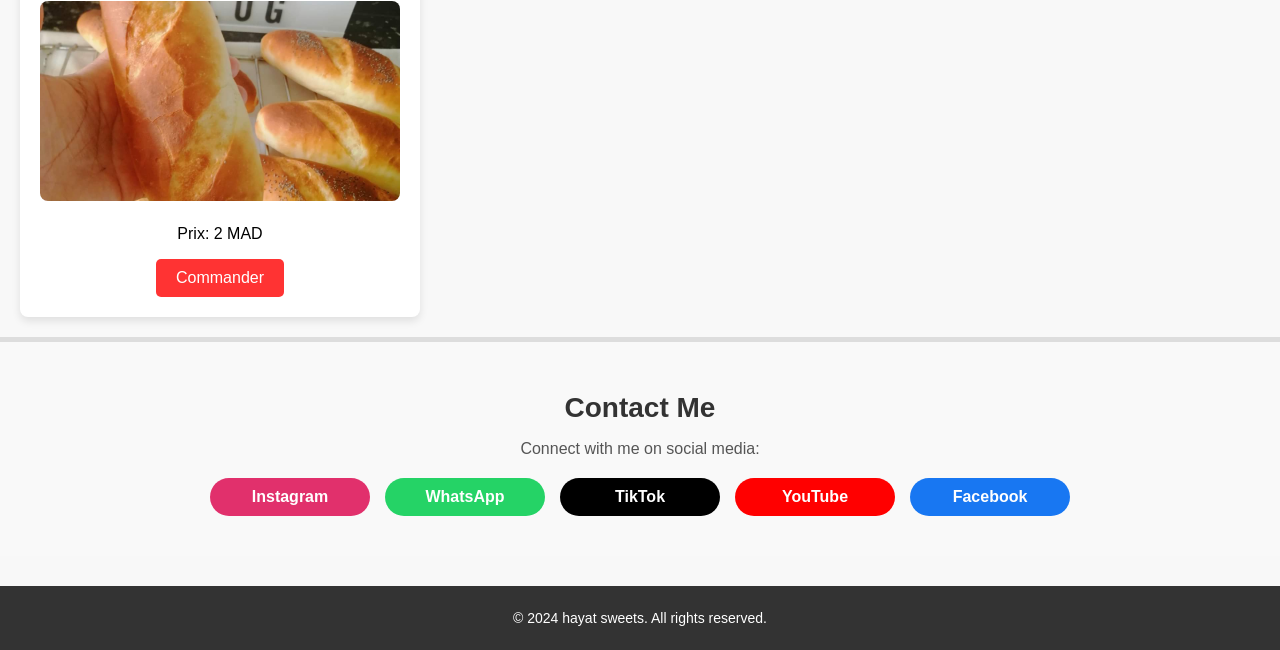
==== commit 28c63e18: "Update index.html" ====
--- a/index.html
+++ b/index.html
@@ -363,7 +363,7 @@
         <article class="recipe">
             <h2 class="recipe-title">briouche</h2>
             <img
-              src="photo/bavarois fraise.jpg"
+              src="photo/briouche.jpg"
               alt="Strawberry Bavarois"
               class="recipe-image"
             />
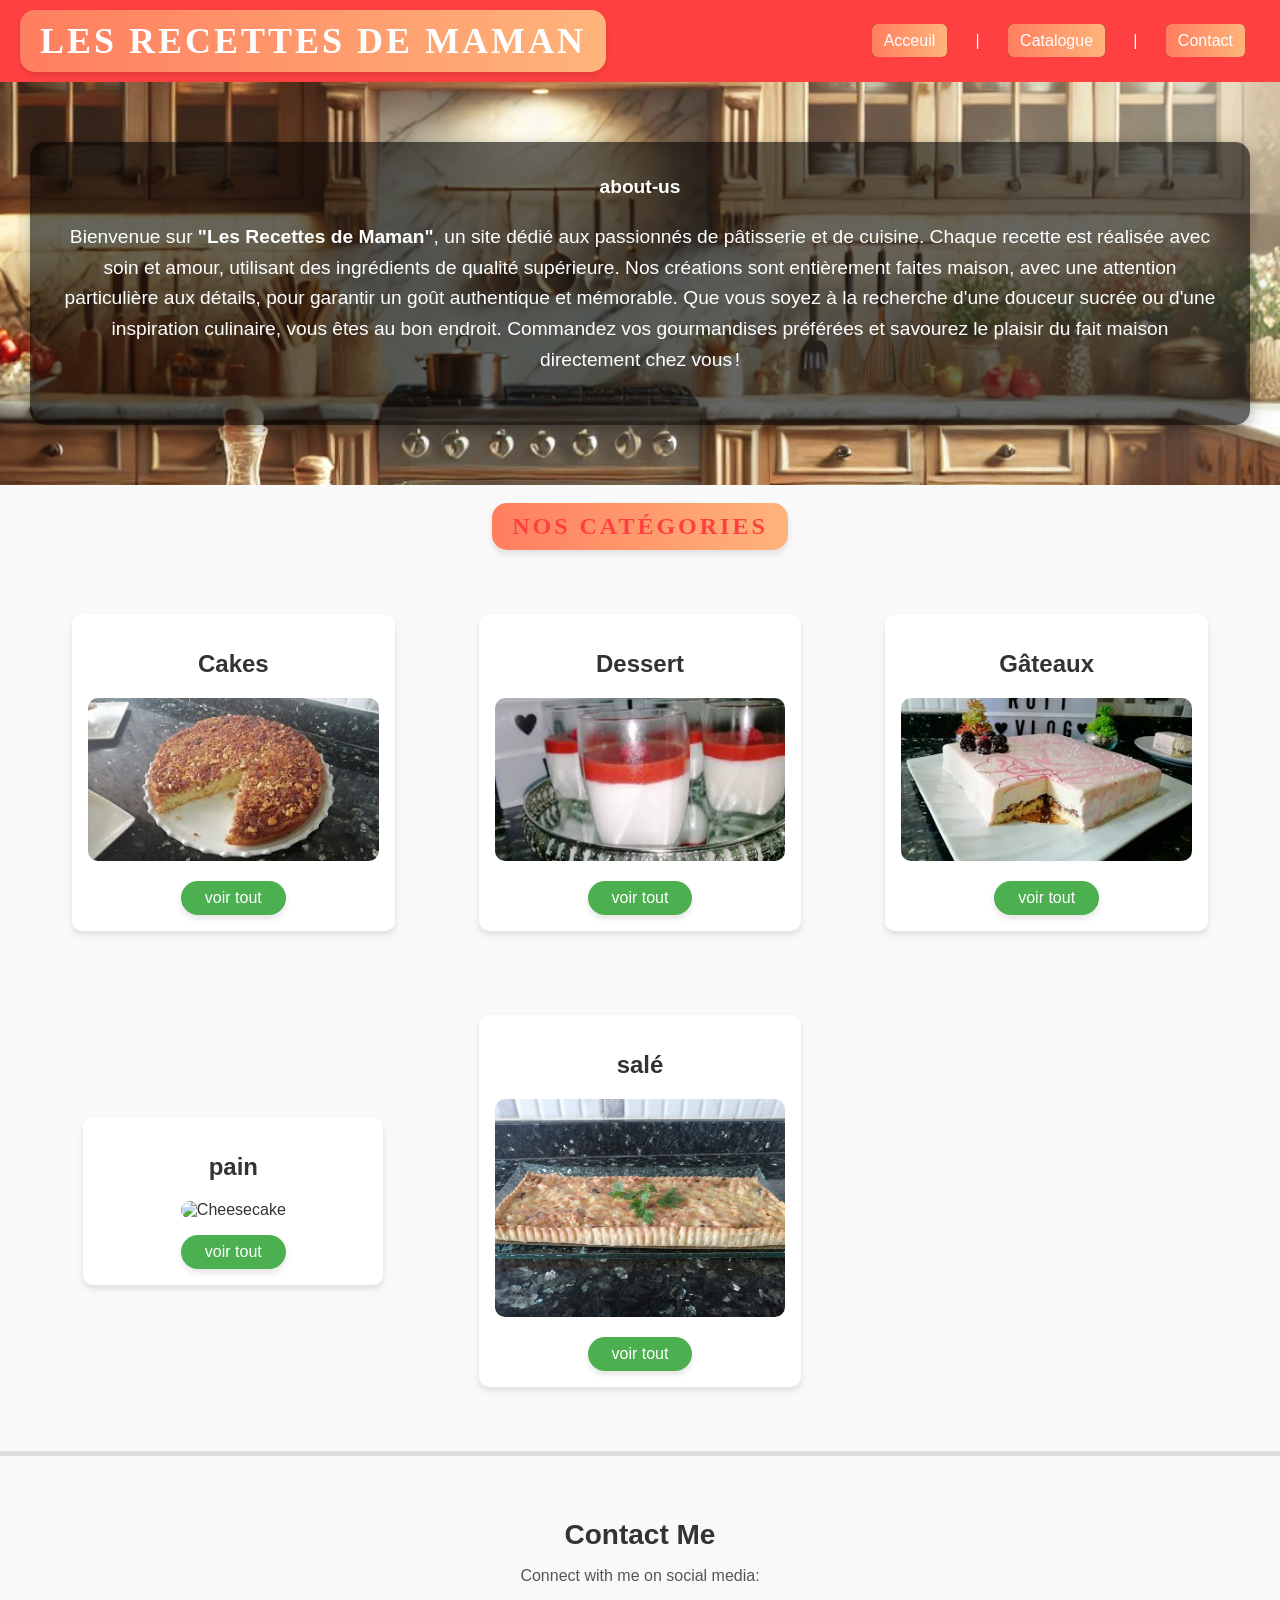
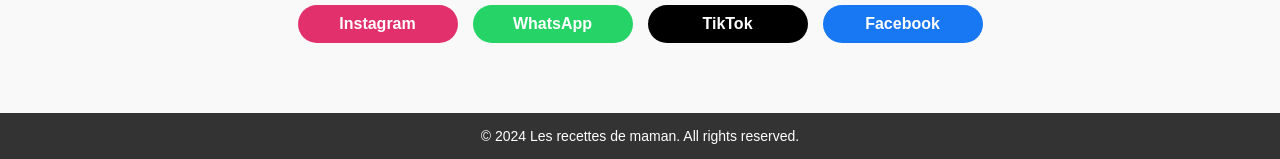
==== commit ef1d2975: "ADDING FILES" ====
--- a/index.html
+++ b/index.html
@@ -3,20 +3,31 @@
   <head>
     <meta charset="UTF-8" />
     <meta name="viewport" content="width=device-width, initial-scale=1.0" />
-    <title>Hayat Recipes</title>
-    <link rel="icon" href="logo clone.png" type="image/png" />
-    <link rel="stylesheet" href="styles.css" />
+    <title>Les Recettes de Maman</title>
+    <link rel="icon" href="photo/LOGO.jpeg" type="image/png" />
+    <link rel="stylesheet" href="style.css" />
   </head>
   <body>
     <header>
       <h1>Les Recettes de Maman</h1>
       <nav>
-        <a href="#recipes">catalogue</a> &nbsp; | &nbsp;
+        <a href="index.html">Acceuil</a> &nbsp; | &nbsp;
+      
+        <!-- Menu déroulant pour le catalogue -->
+        <div class="dropdown">
+          <a href="#" class="dropbtn">Catalogue</a>
+          <div class="dropdown-content">
+            <a href="cakes.html">Cakes</a>
+            <a href="desserts.html">Desserts</a>
+            <a href="sale.html">Salé</a>
+            <a href="pain.html">Pain</a>
+            <a href="gateau.html">Gâteaux</a>
+          </div>
+        </div> &nbsp; | &nbsp;
+      
         <a href="#contact">Contact</a>
-        <a href="#about-us">about-us</a>
       </nav>
     </header>
-
     <main>
         <section id="about-us" class="about-section">
             <div class="about-content">
@@ -30,661 +41,88 @@
               </p>
             </div>
           </section>
+        </main>
           <BR>
-      <section id="recipes">
-        <!-- Recipe 1 -->
-        <article class="recipe">
-          <h2 class="recipe-title">Cake Royal aux Fruits Secs</h2>
+            <CEnter>
+            <h1>Nos catégories</h1></CEnter>
+<main id="section">
+      <section id="section">
+        <article class="section">
+          <h2 class="recipe-title">Cakes</h2>
           <img
             src="photo/cake royal aux fruits secs.jpg"
-            alt="Cake Royal aux Fruits Secs"
-            class="recipe-image"
+            alt="Cheesecake"
+            class="sectionimage"
           />
           <div class="recipe-details">
-            <p class="price">Prix: 70 MAD</p>
-            <a
-            href="https://wa.me/message/JJLFO6GVCVP2J1"
-            class="order-link"
-            data-recipe="Tartellette"
-          >
-            <button class="order-button">Commander</button>
-          </a>
-          </div>
-        </article>
-
-        <!-- Recipe 2 -->
-        <article class="recipe">
-          <h2 class="recipe-title">Les Financiers</h2>
-          <img
-            src="photo/Les financiers.webp"
-            alt="Les Financiers"
-            class="recipe-image"
-          />
-          <div class="recipe-details">
-            <p class="price">Prix: 3 MAD LA PIECE</p>
-            <a href="https://wa.me/message/JJLFO6GVCVP2J1" class="order-link">
-              <button class="order-button">Commander</button>
+            <a href="cakes.html" class="cake">
+              <button class="see section">voir tout</button>
             </a>
           </div>
         </article>
-
-        <!-- Recipe 3 -->
-        <article class="recipe">
-          <h2 class="recipe-title">Cheesecake</h2>
+      </section>
+      
+      
+      <section id="section">
+        <article class="section">
+          <h2 class="recipe-title">Dessert</h2>
           <img
-            src="photo/cheesecake.webp"
+            src="photo/panacota.jpg"
             alt="Cheesecake"
-            class="recipe-image"
+            class="sectionimage"
           />
           <div class="recipe-details">
-            <p class="price">Prix: 200 MAD</p>
-            <a href="https://wa.me/message/JJLFO6GVCVP2J1" class="order-link">
-              <button class="order-button">Commander</button>
+            <a href="desserts.html" class="Dessert">
+              <button class="see section">voir tout </button>
             </a>
           </div>
         </article>
-
-        <!-- Recipe 4 -->
-        <article class="recipe">
-          <h2 class="recipe-title">Tartellette</h2>
+      </section>
+      <section id="section">
+        <article class="section">
+          <h2 class="recipe-title">Gâteaux</h2>
           <img
-            src="photo/tartellete.jpg"
-            alt="Tartellette"
-            class="recipe-image"
+            src="photo/gateau glace.jpg"
+            alt="Cheesecake"
+            class="sectionimage"
           />
           <div class="recipe-details">
-            <p class="price">Prix: 2 MAD LA PIECE</p>
-            <a href="https://wa.me/message/JJLFO6GVCVP2J1" class="order-link">
-              <button class="order-button">Commander</button>
+            <a href="gateau.html" class="cake">
+              <button class="see section">voir tout</button>
             </a>
           </div>
         </article>
-
-        <!-- Recipe 5 -->
-        <article class="recipe">
-          <h2 class="recipe-title">Basbousa</h2>
+      </section>
+      <section id="section">
+        <article class="section">
+          <h2 class="recipe-title">pain</h2>
           <img
-            src="photo/basbousa.jpeg"
-            alt="Basbousa"
-            class="recipe-image"
+            src="photo/pain au olive 2.jpeg"
+            alt="Cheesecake"
+            class="sectionimage"
           />
           <div class="recipe-details">
-            <p class="price">Prix: 75 MAD</p>
-            <a href="https://wa.me/message/JJLFO6GVCVP2J1" class="order-link">
-              <button class="order-button">Commander</button>
+            <a href="pain.html" class="cake">
+              <button class="see section">voir tout</button>
             </a>
           </div>
         </article>
+      </section>
 
-        <!-- Recipe 6 -->
-        <article class="recipe">
-          <h2 class="recipe-title">Dessert au Chocolat</h2>
+      <section id="section">
+        <article class="section">
+          <h2 class="recipe-title">salé</h2>
           <img
-            src="photo/dessert chocola.webp"
-            alt="Dessert au Chocolat"
-            class="recipe-image"
+            src="photo/gratin.jpeg"
+            alt="Cheesecake"
+            class="sectionimage"
           />
           <div class="recipe-details">
-            <p class="price">Prix: 18 MAD</p>
-            <a href="https://wa.me/message/JJLFO6GVCVP2J1" class="order-link">
-              <button class="order-button">Commander</button>
+            <a href="sale.html" class="salé">
+              <button class="see section">voir tout </button>
             </a>
           </div>
         </article>
-
-        <!-- Recipe 7 -->
-        <article class="recipe">
-          <h2 class="recipe-title">Fondant au Chocolat</h2>
-          <img
-            src="photo/fondant chocolat.jpg"
-            alt="Fondant au Chocolat"
-            class="recipe-image"
-          />
-          <div class="recipe-details">
-            <p class="price">Prix: 7 MAD</p>
-            <a href="https://wa.me/message/JJLFO6GVCVP2J1" class="order-link">
-              <button class="order-button">Commander</button>
-            </a>
-          </div>
-        </article>
-
-        <!-- Recipe 8 -->
-        <article class="recipe">
-          <h2 class="recipe-title">Strawberry Bavarois</h2>
-          <img
-            src="photo/bavarois fraise.jpg"
-            alt="Strawberry Bavarois"
-            class="recipe-image"
-          />
-          <div class="recipe-details">
-            <p class="price">Prix: 150 MAD</p>
-            <a href="https://wa.me/message/JJLFO6GVCVP2J1" class="order-link">
-              <button class="order-button">Commander</button>
-            </a>
-          </div>
-        </article>
-        <!-- Recipe 8 -->
-        <article class="recipe">
-            <h2 class="recipe-title">tarte</h2>
-            <img
-              src="photo/tarte.jpg"
-              alt="Strawberry Bavarois"
-              class="recipe-image"
-            />
-            <div class="recipe-details">
-              <p class="price">Prix: 40 MAD</p>
-              <a href="https://wa.me/message/JJLFO6GVCVP2J1" class="order-link">
-                <button class="order-button">Commander</button>
-              </a>
-            </div>
-          </article>
-          <!-- Recipe 8 -->
-        <article class="recipe">
-            <h2 class="recipe-title">Panacotta</h2>
-            <img
-              src="photo/panacota.jpg"
-              alt="Strawberry Bavarois"
-              class="recipe-image"
-            />
-            <div class="recipe-details">
-              <p class="price">Prix: 18 MAD</p>
-              <a href="https://wa.me/message/JJLFO6GVCVP2J1" class="order-link">
-                <button class="order-button">Commander</button>
-              </a>
-            </div>
-          </article>
-          <!-- Recipe 8 -->
-        <article class="recipe">
-            <h2 class="recipe-title">mini cake harcha</h2>
-            <img
-              src="photo/mini harcha.webp"
-              alt="Strawberry Bavarois"
-              class="recipe-image"
-            />
-            <div class="recipe-details">
-              <p class="price">Prix: 1 MAD LA PIECE</p>
-              <a href="https://wa.me/message/JJLFO6GVCVP2J1" class="order-link">
-                <button class="order-button">Commander</button>
-              </a>
-            </div>
-          </article>
-          <!-- Recipe 8 -->
-        <article class="recipe">
-            <h2 class="recipe-title">mini robe bonbon</h2>
-            <img
-              src="photo/mini cake robe.webp"
-              alt="Strawberry Bavarois"
-              class="recipe-image"
-            />
-            <div class="recipe-details">
-              <p class="price">Prix: 3 MAD LA PIECE </p>
-              <a href="https://wa.me/message/JJLFO6GVCVP2J1" class="order-link">
-                <button class="order-button">Commander</button>
-              </a>
-            </div>
-          </article>
-          <!-- Recipe 8 -->
-        <article class="recipe">
-            <h2 class="recipe-title">Jalousie</h2>
-            <img
-              src="photo/jalousie.webp"
-              alt="Strawberry Bavarois"
-              class="recipe-image"
-            />
-            <div class="recipe-details">
-              <p class="price">Prix: 6 MAD</p>
-              <a href="https://wa.me/message/JJLFO6GVCVP2J1" class="order-link">
-                <button class="order-button">Commander</button>
-              </a>
-            </div>
-          </article>
-          <!-- Recipe 8 -->
-        <article class="recipe">
-            <h2 class="recipe-title">Gâteaux vanille glace pour 6 personnes</h2>
-            <img
-              src="photo/gateau glace.jpg"
-              alt="Strawberry Bavarois"
-              class="recipe-image"
-            />
-            <div class="recipe-details">
-              <p class="price">Prix: 180 MAD</p>
-              <a href="https://wa.me/message/JJLFO6GVCVP2J1" class="order-link">
-                <button class="order-button">Commander</button>
-              </a>
-            </div>
-          </article>
-          <!-- Recipe 8 -->
-        <article class="recipe">
-            <h2 class="recipe-title">gateau d'anniversaire</h2>
-            <img
-              src="photo/GATEAU DANIV.webp"
-              alt="Strawberry Bavarois"
-              class="recipe-image"
-            />
-            <div class="recipe-details">
-              <p class="price">Prix: 280 MAD</p>
-              <a href="https://wa.me/message/JJLFO6GVCVP2J1" class="order-link">
-                <button class="order-button">Commander</button>
-              </a>
-            </div>
-          </article>
-          <!-- Recipe 8 -->
-        <article class="recipe">
-            <h2 class="recipe-title">cake a la creme</h2>
-            <img
-              src="photo/gateau a la creme.jpg"
-              alt="Strawberry Bavarois"
-              class="recipe-image"
-            />
-            <div class="recipe-details">
-              <p class="price">Prix: 100MAD</p>
-              <a href="https://wa.me/message/JJLFO6GVCVP2J1" class="order-link">
-                <button class="order-button">Commander</button>
-              </a>
-            </div>
-          </article>
-          <!-- Recipe 8 -->
-        <article class="recipe">
-            <h2 class="recipe-title">turkish cake au caramel </h2>
-            <img
-              src="photo/TURKISH CAKE CARAMEL.webp"
-              alt="Strawberry Bavarois"
-              class="recipe-image"
-            />
-            <div class="recipe-details">
-              <p class="price">Prix: 80 MAD</p>
-              <a href="https://wa.me/message/JJLFO6GVCVP2J1" class="order-link">
-                <button class="order-button">Commander</button>
-              </a>
-            </div>
-          </article>
-          <!-- Recipe 8 -->
-        <article class="recipe">
-            <h2 class="recipe-title">gateau d'anniversaire a la mousse</h2>
-            <img
-              src="photo/gateau a la mousse.jpg"
-              alt="Strawberry Bavarois"
-              class="recipe-image"
-            />
-            <div class="recipe-details">
-              <p class="price">Prix: 180 MAD</p>
-              <a href="https://wa.me/message/JJLFO6GVCVP2J1" class="order-link">
-                <button class="order-button">Commander</button>
-              </a>
-            </div>
-          </article>
-          <!-- Recipe 8 -->
-        <article class="recipe">
-            <h2 class="recipe-title">danish pastry</h2>
-            <img
-              src="photo/danish pastry.webp"
-              alt="Strawberry Bavarois"
-              class="recipe-image"
-            />
-            <div class="recipe-details">
-              <p class="price">Prix: 4 MAD A LA PIECE</p>
-              <a href="https://wa.me/message/JJLFO6GVCVP2J1" class="order-link">
-                <button class="order-button">Commander</button>
-              </a>
-            </div>
-          </article>
-          <!-- Recipe 8 -->
-        <article class="recipe">
-            <h2 class="recipe-title">cookies</h2>
-            <img
-              src="photo/cookies.webp"
-              alt="Strawberry Bavarois"
-              class="recipe-image"
-            />
-            <div class="recipe-details">
-              <p class="price">Prix: 2 MAD LA PIECE</p>
-              <a href="https://wa.me/message/JJLFO6GVCVP2J1" class="order-link">
-                <button class="order-button">Commander</button>
-              </a>
-            </div>
-          </article>
-          <!-- Recipe 8 -->
-          <!-- Recipe 8 -->
-        <article class="recipe">
-            <h2 class="recipe-title">cake 7 cuillères</h2>
-            <img
-              src="photo/cake 7 cuilleres.jpg"
-              alt="Strawberry Bavarois"
-              class="recipe-image"
-            />
-            <div class="recipe-details">
-              <p class="price">Prix: 70 MAD</p>
-              <a href="https://wa.me/message/JJLFO6GVCVP2J1" class="order-link">
-                <button class="order-button">Commander</button>
-              </a>
-            </div>
-          </article>
-          <!-- Recipe 8 -->
-        <article class="recipe">
-            <h2 class="recipe-title">briouche</h2>
-            <img
-              src="photo/briouche.jpg"
-              alt="Strawberry Bavarois"
-              class="recipe-image"
-            />
-            <div class="recipe-details">
-              <p class="price">Prix: 70 MAD</p>
-              <a href="https://wa.me/message/JJLFO6GVCVP2J1" class="order-link">
-                <button class="order-button">Commander</button>
-              </a>
-            </div>
-          </article>
-          <!-- Recipe 8 -->
-        <article class="recipe">
-            <h2 class="recipe-title">bonbon cacahuètes chocolat</h2>
-            <img
-              src="photo/bonbon cacahouete.webp"
-              alt="Strawberry Bavarois"
-              class="recipe-image"
-            />
-            <div class="recipe-details">
-              <p class="price">Prix: 2 MAD LA PIECE</p>
-              <a href="https://wa.me/message/JJLFO6GVCVP2J1" class="order-link">
-                <button class="order-button">Commander</button>
-              </a>
-            </div>
-          </article>
-          <!-- Recipe 8 -->
-        <article class="recipe">
-            <h2 class="recipe-title">basbousa a la creme</h2>
-            <img
-              src="photo/basbousa creme.jpg"
-              alt="Strawberry Bavarois"
-              class="recipe-image"
-            />
-            <div class="recipe-details">
-              <p class="price">Prix: 60 MAD</p>
-              <a href="https://wa.me/message/JJLFO6GVCVP2J1" class="order-link">
-                <button class="order-button">Commander</button>
-              </a>
-            </div>
-          </article>
-          <!-- Recipe 8 -->
-        <article class="recipe">
-            <h2 class="recipe-title">basbousa chocolat</h2>
-            <img
-              src="photo/basbousa chocolat.webp"
-              alt="Strawberry Bavarois"
-              class="recipe-image"
-            />
-            <div class="recipe-details">
-              <p class="price">Prix: 5 MAD</p>
-              <a href="https://wa.me/message/JJLFO6GVCVP2J1" class="order-link">
-                <button class="order-button">Commander</button>
-              </a>
-            </div>
-          </article>
-            <!-- Recipe 8 -->
-        <article class="recipe">
-            <h2 class="recipe-title">Soft cake</h2>
-            <img
-              src="photo/soft cake.jpeg"
-              alt="Strawberry Bavarois"
-              class="recipe-image"
-            />
-            <div class="recipe-details">
-              <p class="price">Prix: 8 MAD</p>
-              <a href="https://wa.me/message/JJLFO6GVCVP2J1" class="order-link">
-                <button class="order-button">Commander</button>
-              </a>
-            </div>
-          </article>
-            <!-- Recipe 8 -->
-        <article class="recipe">
-            <h2 class="recipe-title">Tartellette amende</h2>
-            <img
-              src="photo/TARTE D'amnde.jpeg"
-              alt="Strawberry Bavarois"
-              class="recipe-image"
-            />
-            <div class="recipe-details">
-              <p class="price">Prix: 10 MAD</p>
-              <a href="https://wa.me/message/JJLFO6GVCVP2J1" class="order-link">
-                <button class="order-button">Commander</button>
-              </a>
-            </div>
-          </article>
-            <!-- Recipe 8 -->
-        <article class="recipe">
-            <h2 class="recipe-title">Mini Malwi</h2>
-            <img
-              src="photo/mini malwi.jpeg"
-              alt="Strawberry Bavarois"
-              class="recipe-image"
-            />
-            <div class="recipe-details">
-              <p class="price">Prix: 1.5 MAD</p>
-              <a href="https://wa.me/message/JJLFO6GVCVP2J1" class="order-link">
-                <button class="order-button">Commander</button>
-              </a>
-            </div>
-          </article>
-            <!-- Recipe 8 -->
-        <article class="recipe">
-            <h2 class="recipe-title">Msamen complet</h2>
-            <img
-              src="photo/msaman be lgamh.jpeg"
-              alt="Strawberry Bavarois"
-              class="recipe-image"
-            />
-            <div class="recipe-details">
-              <p class="price">Prix: 1.5 MAD</p>
-              <a href="https://wa.me/message/JJLFO6GVCVP2J1" class="order-link">
-                <button class="order-button">Commander</button>
-              </a>
-            </div>
-          </article>
-            <!-- Recipe 8 -->
-        <article class="recipe">
-            <h2 class="recipe-title">Kunafah pistache</h2>
-            <img
-              src="photo/kunafah pistash.jpeg"
-              alt="Strawberry Bavarois"
-              class="recipe-image"
-            />
-            <div class="recipe-details">
-              <p class="price">Prix: 8 MAD LA PIECE</p>
-              <a href="https://wa.me/message/JJLFO6GVCVP2J1" class="order-link">
-                <button class="order-button">Commander</button>
-              </a>
-            </div>
-          </article>
-            <!-- Recipe 8 -->
-        <article class="recipe">
-            <h2 class="recipe-title">Financier cake au ganache chocolat</h2>
-            <img
-              src="photo/financier cake au ganache chocolat.jpeg"
-              alt="Strawberry Bavarois"
-              class="recipe-image"
-            />
-            <div class="recipe-details">
-              <p class="price">Prix: 10 MAD</p>
-              <a href="https://wa.me/message/JJLFO6GVCVP2J1" class="order-link">
-                <button class="order-button">Commander</button>
-              </a>
-            </div>
-          </article>
-            <!-- Recipe 8 -->
-        <article class="recipe">
-            <h2 class="recipe-title">Financier cake </h2>
-            <img
-              src="photo/financier cake.jpeg"
-              alt="Strawberry Bavarois"
-              class="recipe-image"
-            />
-            <div class="recipe-details">
-              <p class="price">Prix: 10 MAD</p>
-              <a href="https://wa.me/message/JJLFO6GVCVP2J1" class="order-link">
-                <button class="order-button">Commander</button>
-              </a>
-            </div>
-          </article>
-            <!-- Recipe 8 -->
-        <article class="recipe">
-            <h2 class="recipe-title">Mini turkish cake </h2>
-            <img
-              src="photo/turkish cake.jpeg"
-              alt="Strawberry Bavarois"
-              class="recipe-image"
-            />
-            <div class="recipe-details">
-              <p class="price">Prix: 15 MAD</p>
-              <a href="https://wa.me/message/JJLFO6GVCVP2J1" class="order-link">
-                <button class="order-button">Commander</button>
-              </a>
-            </div>
-          </article>
-          <article class="recipe">
-            <h2 class="recipe-title">Pain complet</h2>
-            <img
-              src="photo/pain complet.jpeg"
-              alt="Strawberry Bavarois"
-              class="recipe-image"/>
-            <div class="recipe-details">
-              <p class="price">Prix: 3 MAD</p>
-              <a href="https://wa.me/message/JJLFO6GVCVP2J1" class="order-link">
-                <button class="order-button">Commander</button>
-              </a>
-            </div>
-          </article>
-          <article class="recipe">
-            <h2 class="recipe-title">Pain chiir </h2>
-            <img
-              src="photo/pain chiir.jpeg"
-              alt="Strawberry Bavarois"
-              class="recipe-image"
-            />
-            <div class="recipe-details">
-              <p class="price">Prix: 3MAD</p>
-              <a href="https://wa.me/message/JJLFO6GVCVP2J1" class="order-link">
-                <button class="order-button">Commander</button>
-              </a>
-            </div>
-          </article>
-          <article class="recipe">
-            <h2 class="recipe-title">Miel</h2>
-            <img
-              src="photo/miel al baraka.jpeg"
-              alt="Strawberry Bavarois"
-              class="recipe-image"
-            />
-            <div class="recipe-details">
-              <p class="price">Prix: 18 MAD</p>
-              <a href="https://wa.me/message/JJLFO6GVCVP2J1" class="order-link">
-                <button class="order-button">Commander</button>
-              </a>
-            </div>
-          </article>
-          <article class="recipe">
-            <h2 class="recipe-title">mini batbout
-                <br>batbout sandwich <br>
-                harcha
-            </h2>
-            <img
-              src="photo/melange.jpeg"
-              alt="Strawberry Bavarois"
-              class="recipe-image"
-            />
-            <div class="recipe-details">
-              <p class="price">Prix: 
-                <BR>1MAD 
-                <br>1.5 MAD
-                <BR>1.5 MAD</BR>
-              </p>
-              <a href="https://wa.me/message/JJLFO6GVCVP2J1" class="order-link">
-                <button class="order-button">Commander</button>
-              </a>
-            </div>
-          </article>
-          <article class="recipe">
-            <h2 class="recipe-title">baguette d'olive</h2>
-            <img
-              src="photo/pain au olive.jpeg"
-              alt="Strawberry Bavarois"
-              class="recipe-image"
-            />
-            <div class="recipe-details">
-              <p class="price">Prix: 5 MAD</p>
-              <a href="https://wa.me/message/JJLFO6GVCVP2J1" class="order-link">
-                <button class="order-button">Commander</button>
-              </a>
-            </div>
-          </article>
-          <article class="recipe">
-            <h2 class="recipe-title">Batbout chiir</h2>
-            <img
-              src="photo/batbout.jpeg"
-              alt="Strawberry Bavarois"
-              class="recipe-image"
-            />
-            <div class="recipe-details">
-              <p class="price">Prix: 18 MAD</p>
-              <a href="https://wa.me/message/JJLFO6GVCVP2J1" class="order-link">
-                <button class="order-button">Commander</button>
-              </a>
-            </div>
-          </article>
-          <article class="recipe">
-            <h2 class="recipe-title">Pain burger</h2>
-            <img
-              src="photo/pain du burger.jpeg"
-              alt="Strawberry Bavarois"
-              class="recipe-image"
-            />
-            <div class="recipe-details">
-              <p class="price">Prix: 2.5 MAD</p>
-              <a href="https://wa.me/message/JJLFO6GVCVP2J1" class="order-link">
-                <button class="order-button">Commander</button>
-              </a>
-            </div>
-          </article>
-          <article class="recipe">
-            <h2 class="recipe-title">Krachel</h2>
-            <img
-              src="photo/krachel.jpeg"
-              alt="Strawberry Bavarois"
-              class="recipe-image"
-            />
-            <div class="recipe-details">
-              <p class="price">Prix: 1.5 MAD</p>
-              <a href="https://wa.me/message/JJLFO6GVCVP2J1" class="order-link">
-                <button class="order-button">Commander</button>
-              </a>
-            </div>
-          </article>
-          <article class="recipe">
-            <h2 class="recipe-title">kiche thon</h2>
-            <img
-              src="photo/gratin.jpeg"
-              alt="Strawberry Bavarois"
-              class="recipe-image"
-            />
-            <div class="recipe-details">
-              <p class="price">Prix: 60 MAD</p>
-              <a href="https://wa.me/message/JJLFO6GVCVP2J1" class="order-link">
-                <button class="order-button">Commander</button>
-              </a>
-            </div>
-          </article>
-          <article class="recipe">
-            <h2 class="recipe-title">baguette sandwich</h2>
-            <img
-              src="photo/baguette sandwich.jpeg"
-              alt="Strawberry Bavarois"
-              class="recipe-image"
-            />
-            <div class="recipe-details">
-              <p class="price">Prix: 2 MAD</p>
-              <a href="https://wa.me/message/JJLFO6GVCVP2J1" class="order-link">
-                <button class="order-button">Commander</button>
-              </a>
-            </div>
-          </article>
       </section>
     </main>
 
@@ -693,7 +131,7 @@
         <p>Connect with me on social media:</p>
         <div class="social-links">
           <a
-            href="https://www.instagram.com/hayatrotivlog?igsh=NnV3eHNqYzYwaWw5"
+            href="https://www.instagram.com/labelpatisserie/profilecard/?igsh=MXJ6eHh0amV3djNieg=="
             target="_blank"
             class="social-btn instagram"
             >Instagram</a
@@ -711,12 +149,6 @@
             >TikTok</a
           >
           <a
-            href="https://youtube.com/@wasafat123_h?si=BjGsVF9eXCB3-935"
-            target="_blank"
-            class="social-btn youtube"
-            >YouTube</a
-          >
-          <a
       href="https://www.facebook.com/profile.php?id=100054448692441&mibextid=ZbWKwL"
       target="_blank"
       class="social-btn facebook"
@@ -725,7 +157,7 @@
         </div>
       </section>
       <footer>
-        <p>&copy; 2024 hayat sweets. All rights reserved.</p>
+        <p>&copy; 2024 Les recettes de maman. All rights reserved.</p>
       </footer>
       <script src="script.js"></script>
   </body>
--- a/style.css
+++ b/style.css
@@ -0,0 +1,427 @@
+/* Variables globales pour un style cohérent */
+:root {
+    --primary-color: #4CAF50;
+    --secondary-color: #ff4040;
+    --background-color: #f9f9f9;
+    --text-color: #333;
+    --highlight-color: #fffb00;
+    --button-hover: #45a049;
+  }
+  
+  /* Réinitialisation globale */
+  body {
+    font-family: Arial, sans-serif;
+    margin: 0;
+    padding: 0;
+    background-color: var(--background-color);
+    color: var(--text-color);
+    box-sizing: border-box;
+  }
+  
+  /* En-tête */
+  header {
+    background-color: var(--secondary-color);
+    display: flex;
+    justify-content: space-between;
+    align-items: center;
+    padding: 10px 20px;
+    color: white;
+  }
+  
+  header h1 {
+    margin: 0;
+    font-size: 1.8rem;
+  }
+  
+  nav a {
+    text-decoration: none;
+    color: white;
+    margin: 0 15px;
+    font-size: 16px;
+    padding: 8px 12px;
+    border-radius: 5px;
+    transition: all 0.3s ease;
+    background: linear-gradient(90deg, #ff7e5f, #feb47b); /* Background gradient */
+  }
+  
+  nav a:hover {
+    background-color: var(--highlight-color);
+    transform: scale(1.1);
+    box-shadow: 0 4px 6px rgba(0, 0, 0, 0.2);
+  }
+  /* Style du menu déroulant */
+.dropdown {
+    position: relative;
+    display: inline-block;
+  }
+  
+  .dropdown-content {
+    display: none;
+    position: absolute;
+    background-color: #f9f9f9;
+    min-width: 160px;
+    z-index: 1;
+  }
+  
+  .dropdown:hover .dropdown-content {
+    display: block;
+  }
+  
+  .dropdown-content a {
+    color: rgb(255, 255, 255);
+    padding: 12px 16px;
+    text-decoration: none;
+    display: block;
+  }
+  
+  .dropdown-content a:hover {
+    background-color: #ddd;
+  }
+  /* Section About Us */
+  .about-section {
+    background-image: url("photo/DALL·E\ 2024-12-22\ 23.48.54\ -\ A\ beautiful\ and\ elegant\ kitchen\ background\ with\ soft\ lighting\,\ wooden\ cabinets\,\ marble\ countertops\,\ and\ a\ cozy\ atmosphere.\ The\ scene\ includes\ fresh\ in.webp");
+    background-size: cover;
+    background-repeat: no-repeat;
+    background-position: center;
+    color: white;
+    text-align: center;
+    padding: 60px 30px;
+    margin: -20px;
+    position: relative;
+  }
+  h1 {
+    font-family: 'Georgia', serif; /* Une police élégante */
+    font-size: 3rem; /* Taille du texte */
+    font-weight: bold; /* Texte en gras */
+    color: #ff4040; /* Couleur vive qui attire l’attention */
+    text-align: center; /* Centre le titre */
+    text-transform: uppercase; /* Met tout en majuscule */
+    letter-spacing: 3px; /* Espacement entre les lettres */
+    margin: 20px 0; /* Espace autour du titre */
+    padding: 10px 20px; /* Espace intérieur pour un meilleur focus */
+    background: linear-gradient(90deg, #ff7e5f, #feb47b); /* Dégradé de fond */
+    border-radius: 15px; /* Coins arrondis */
+    box-shadow: 0 4px 6px rgba(0, 0, 0, 0.1); /* Ombre subtile */
+    display: inline-block; /* Ajuste la largeur au texte */
+}
+
+  .about-content {
+    background-color: rgba(0, 0, 0, 0.6);
+    display: inline-block;
+    padding: 30px;
+    border-radius: 15px;
+    box-shadow: 0 5px 15px rgba(0, 0, 0, 0.3);
+    font-size: 1.2em;
+    line-height: 1.6;
+  }
+  
+  /* Grille pour les sections */
+  #section {
+    display: grid;
+    grid-template-columns: repeat(auto-fit, minmax(300px, 1fr));
+    gap: 20px;
+    padding: 2em;
+    margin: auto;
+    max-width: 1200px;
+  }
+  
+  .section {
+    background: white;
+    border-radius: 10px;
+    box-shadow: 0 4px 6px rgba(0, 0, 0, 0.1);
+    padding: 1em;
+    text-align: center;
+    transition: transform 0.2s ease-in-out;
+  }
+  
+  .section:hover {
+    transform: scale(1.05);
+  }
+  
+  .sectionimage {
+    width: 100%;
+    
+    border-radius: 10px;
+    margin-bottom: 1em;
+  }
+  /* Style spécifique pour la section 'pain' */
+#section .pain {
+    /* Forcer une hauteur uniforme pour la section */
+    height: 100%; 
+    display: flex;
+    flex-direction: column;
+    justify-content: space-between;
+  }
+  
+  /* Ajuster l'image si nécessaire */
+  #section .pain .sectionimage {
+    height: 100px; /* Ajuster la taille de l'image pour uniformiser les sections */
+    object-fit: cover; /* Garder l'image proportionnelle et bien ajustée */
+    margin-bottom: 1em;
+  }
+  
+  /* Ajuster le bouton et le texte */
+  #section .pain .recipe-details {
+    display: flex;
+    justify-content: center;
+    align-items: center;
+  }
+  
+  #section .pain .see {
+    padding: 0.5em 1.5em;
+    background: var(--primary-color);
+    color: white;
+    border: none;
+    border-radius: 20px;
+    font-size: 1rem;
+    cursor: pointer;
+    transition: background-color 0.3s ease;
+  }
+  
+  #section .pain .see:hover {
+    background-color: var(--button-hover);
+  }
+  button.see.section {
+    padding: 0.5em 1.5em;
+    background: var(--primary-color);
+    color: white;
+    border: none;
+    border-radius: 20px;
+    font-size: 1rem;
+    cursor: pointer;
+    transition: background-color 0.3s ease;
+  }
+  
+  button.see.section:hover {
+    background-color: var(--button-hover);
+  }
+  
+  /* Section Contact */
+  #contact {
+    text-align: center;
+    padding: 40px 20px;
+    background-color: #f9f9f9;
+    border-top: 5px solid #ddd;
+  }
+  
+  #contact h2 {
+    font-size: 28px;
+    color: var(--text-color);
+    margin-bottom: 10px;
+  }
+  
+  #contact p {
+    font-size: 16px;
+    color: #555;
+    margin-bottom: 20px;
+  }
+  
+  .social-links {
+    display: flex;
+    justify-content: center;
+    flex-wrap: wrap;
+    gap: 15px;
+  }
+  
+  .social-btn {
+    display: inline-block;
+    padding: 10px 20px;
+    font-size: 16px;
+    color: white;
+    text-decoration: none;
+    border-radius: 30px;
+    transition: transform 0.3s ease, background-color 0.3s ease, box-shadow 0.3s ease;
+    text-align: center;
+    font-weight: bold;
+    min-width: 120px;
+  }
+  
+  .social-btn.instagram {
+    background-color: #E1306C;
+  }
+  
+  .social-btn.whatsapp {
+    background-color: #25D366;
+  }
+  
+  .social-btn.tiktok {
+    background-color: black;
+  }
+  
+  .social-btn.facebook {
+    background-color: #1877F2;
+  }
+  
+  .social-btn:hover {
+    transform: translateY(-3px);
+    box-shadow: 0 8px 15px rgba(0, 0, 0, 0.2);
+  }
+  
+  /* Pied de page */
+  footer {
+    background-color: var(--text-color);
+    color: white;
+    text-align: center;
+    padding: 15px;
+    margin-top: 30px;
+  }
+  
+  footer p {
+    margin: 0;
+    font-size: 14px;
+  }
+  
+  /* Responsive Design */
+  @media (max-width: 768px) {
+    header h1 {
+      font-size: 1.5rem;
+    }
+  
+    nav a {
+      font-size: 14px;
+      margin: 0 10px;
+    }
+  
+    h2 {
+      font-size: 1.5rem;
+    }
+  
+    .about-content {
+      font-size: 1rem;
+    }
+  }
+  /* Header Styles */
+header {
+  background-color: #ff4040;
+  padding: 20px;
+  text-align: center;
+}
+
+header h1 {
+  font-size: 36px;
+  color: white;
+}
+header {
+  display: flex;
+  justify-content: space-between;
+  align-items: center;
+  padding: 10px 20px;
+
+}
+
+h1 {
+  margin: 0;
+  font-size: 24px;
+}
+
+nav a {
+  text-decoration: none;
+  color: white;
+  margin: 0 15px;
+  font-size: 16px;
+  padding: 8px 12px;
+  border-radius: 5px;
+  background-color: black;
+  transition: all 0.3s ease;
+}
+
+nav a:hover {
+  background-color: var(--highlight-color);
+  transform: scale(1.1);
+  box-shadow: 0 4px 6px rgba(0, 0, 0, 0.2);
+}
+/* Style du menu déroulant */
+.dropdown {
+  position: relative;
+  display: inline-block;
+}
+
+.dropdown-content {
+  display: none;
+  position: absolute;
+  background-color: #f9f9f9;
+  min-width: 160px;
+  z-index: 1;
+}
+
+.dropdown:hover .dropdown-content {
+  display: block;
+}
+
+.dropdown-content a {
+  color: rgb(255, 255, 255);
+  padding: 12px 16px;
+  text-decoration: none;
+  display: block;
+}
+
+.dropdown-content a:hover {
+  background-color: #ddd;
+}
+
+/* Main Section */
+main {
+  padding: 20px;
+}
+/* Styles Responsives */
+@media (max-width: 1024px) {
+  .recipe {
+    width: 45%;
+  }
+
+  .about-content {
+    font-size: 1em;
+    padding: 20px;
+  }
+
+  nav a {
+    font-size: 14px;
+    margin: 0 10px;
+  }
+}
+
+@media (max-width: 768px) {
+  .recipe {
+    width: 100%;
+  }
+
+  header {
+    flex-direction: column;
+  }
+
+  nav {
+    margin-top: 10px;
+  }
+
+  .about-section {
+    padding: 40px 20px;
+  }
+
+  #contact h2 {
+    font-size: 24px;
+  }
+}
+
+@media (max-width: 480px) {
+  .recipe {
+    width: 100%;
+  }
+
+  header h1 {
+    font-size: 20px;
+  }
+
+  nav a {
+    font-size: 12px;
+    padding: 6px 10px;
+  }
+
+  .about-content {
+    padding: 15px;
+  }
+
+  button {
+    font-size: 14px;
+    padding: 8px 15px;
+  }
+}
